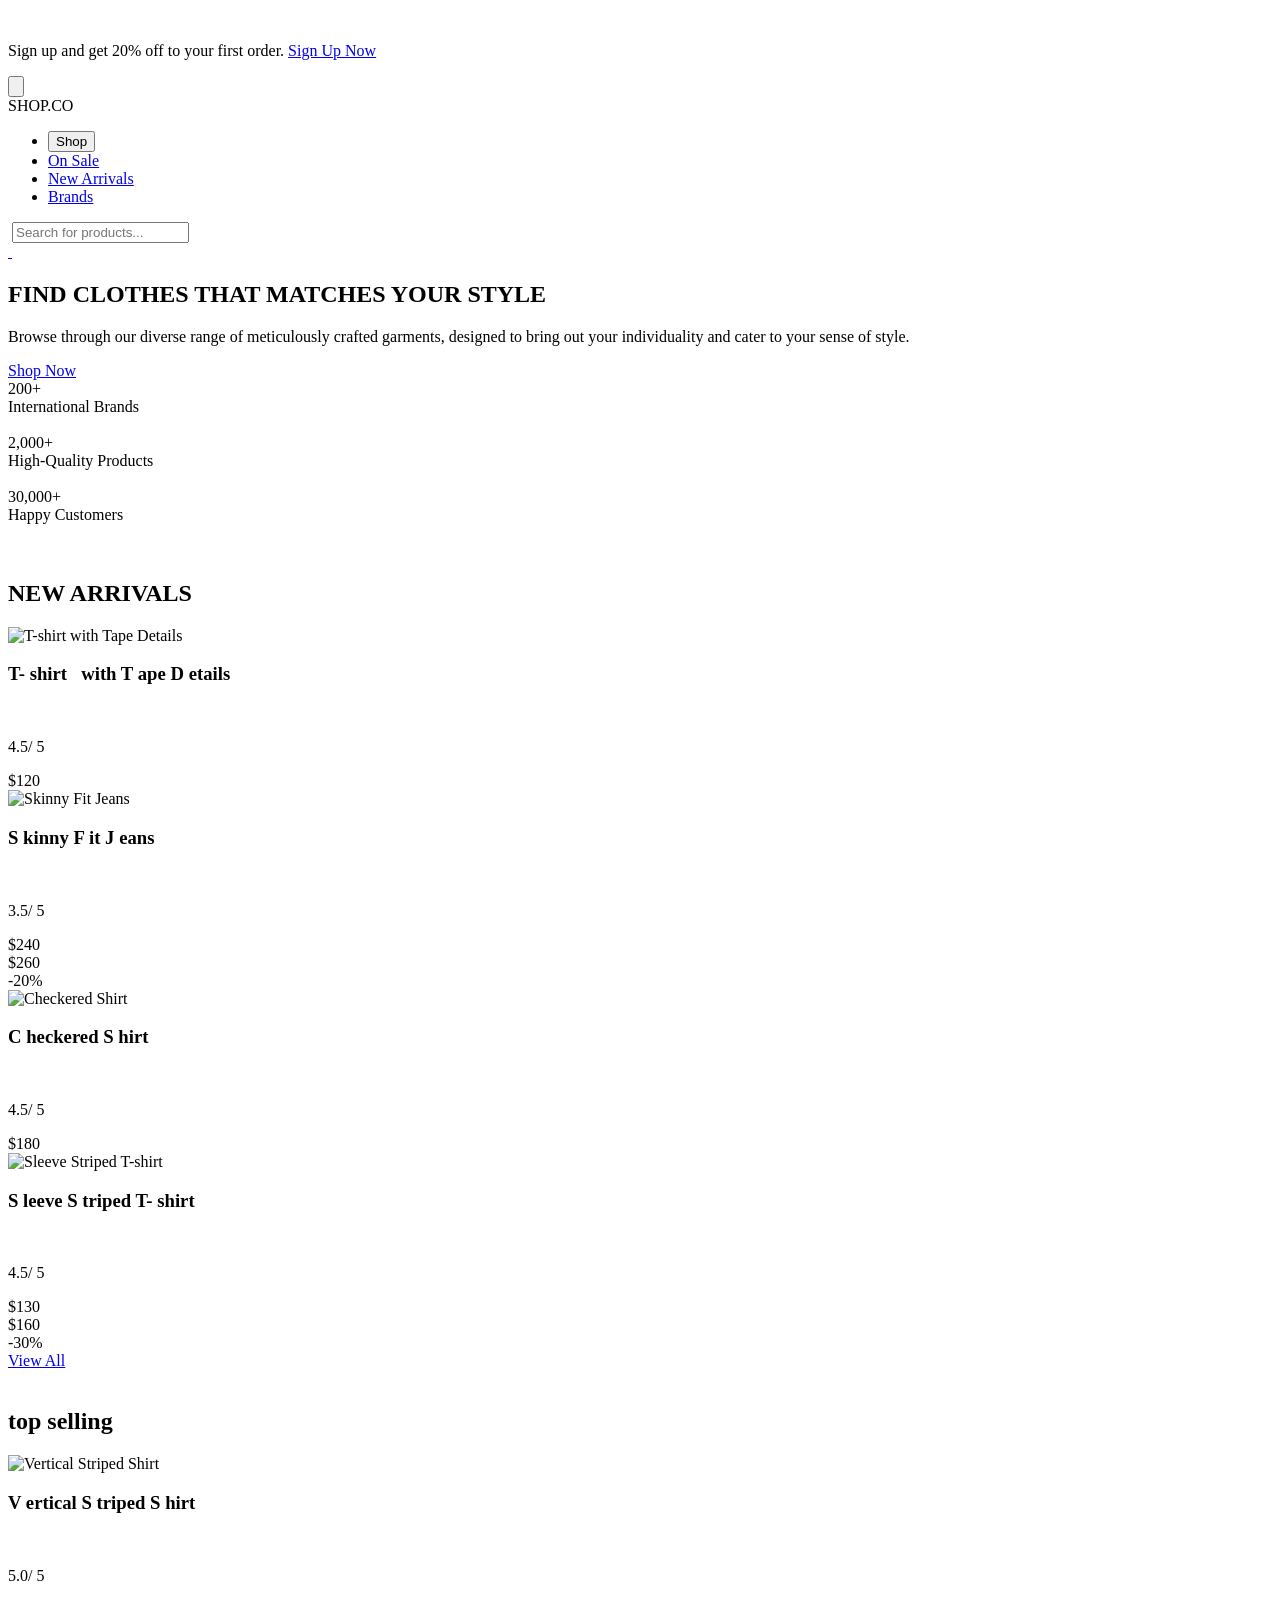
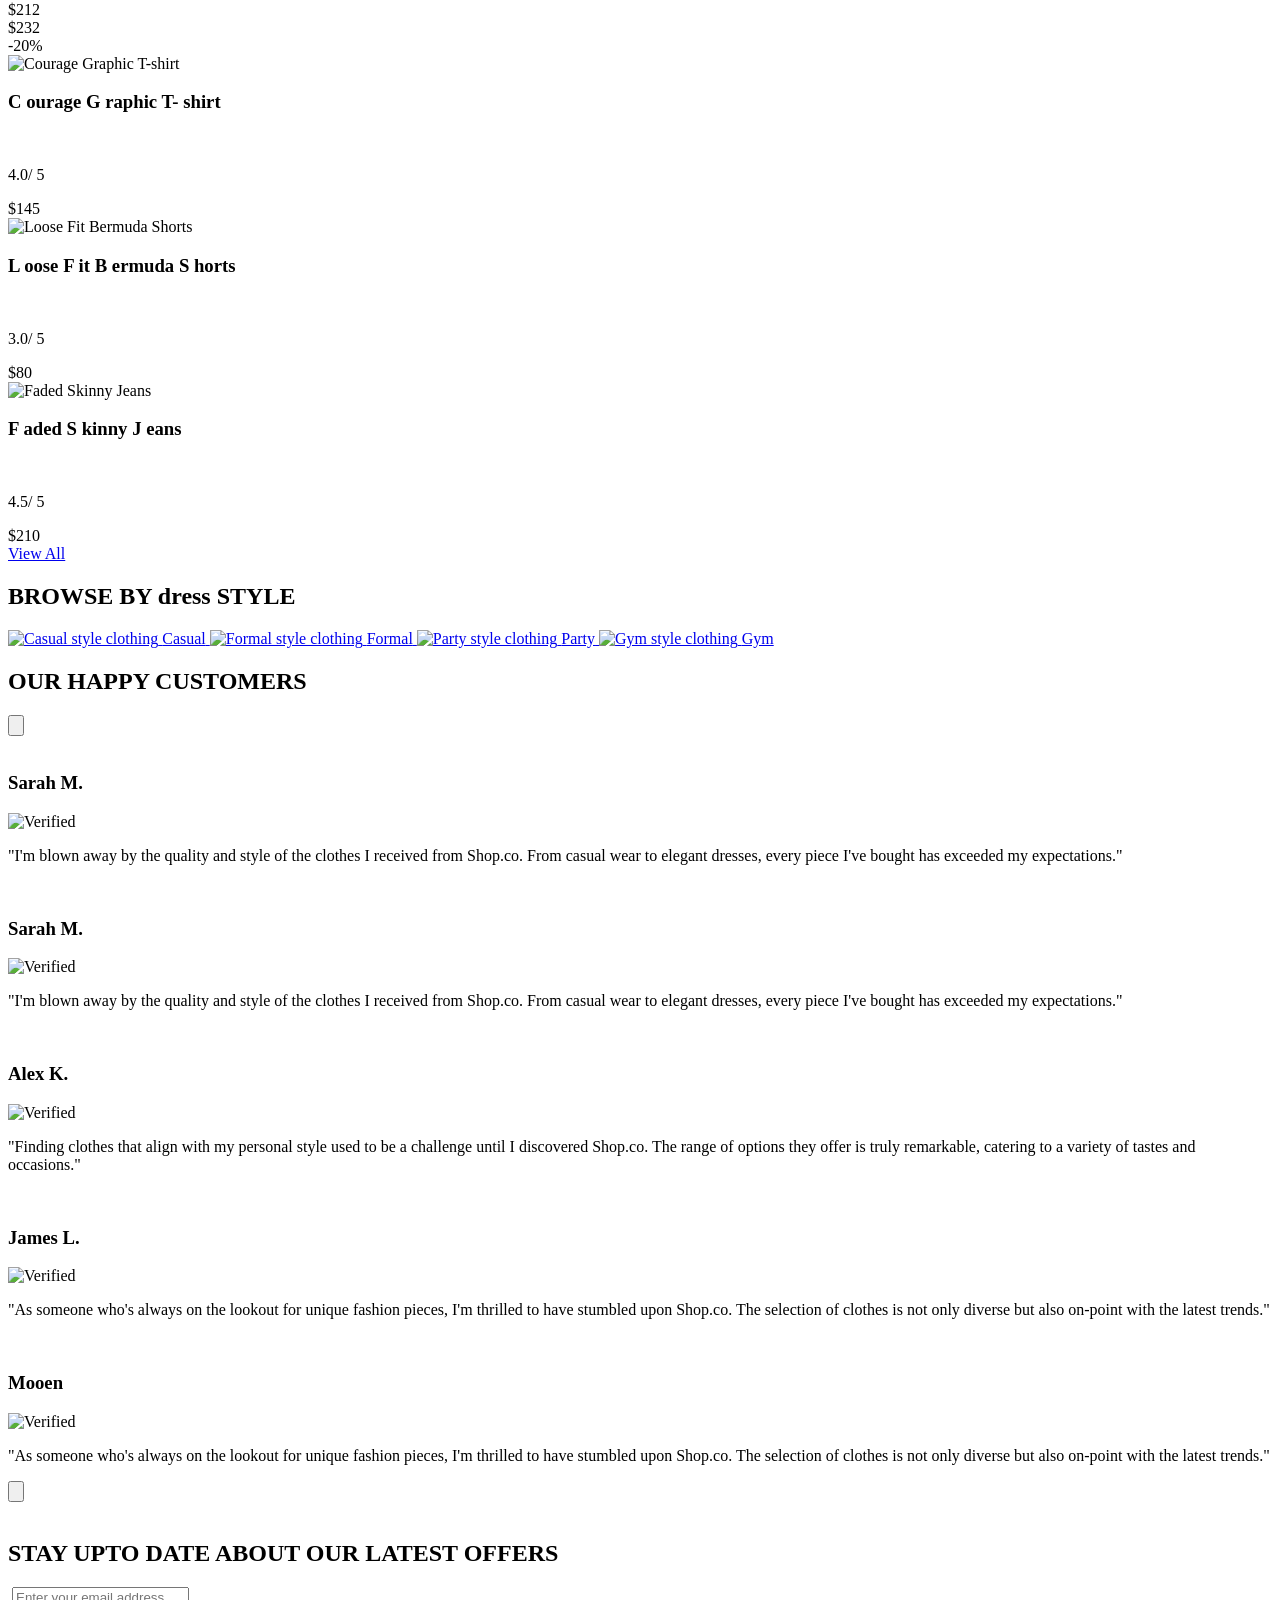
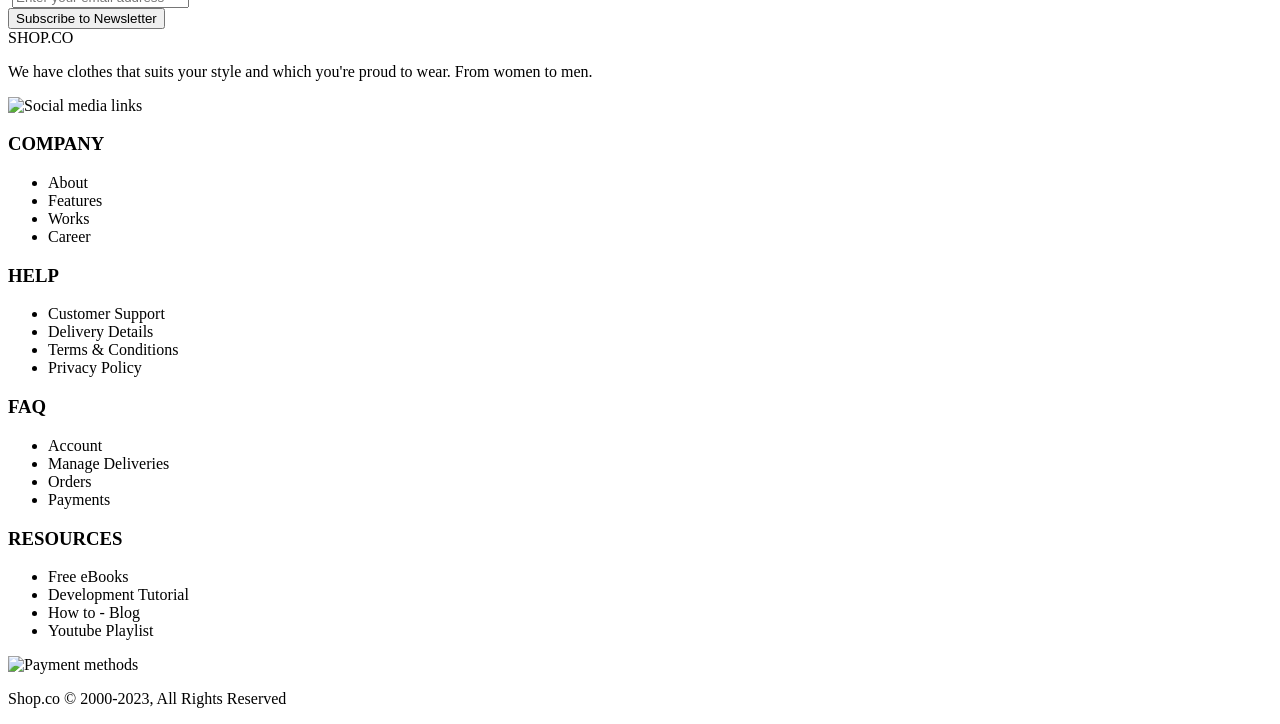
==== Desktop/home/home_pc.html @ b04ed782 "v2" ====
<!DOCTYPE html>
<html lang="en">
  <head>
    <script>
  if (/Android|iPhone|iPad|iPod/i.test(navigator.userAgent)) {
    window.location.href = "../../Mobile/home/home_cel.html";
  }
</script>
    <meta name="viewport" content="width=device-width, initial-scale=1" />
    <meta charset="utf-8" />
    <title>SHOP.CO - Find Clothes That Matches Your Style</title>
    <link rel="stylesheet" href="globals_home_pc.css" />
    <link rel="stylesheet" href="style_home_pc.css" />
  </head>
  <body>
    <div class="homepage">
      <img class="rectangle" src="img/rectangle-2.svg" alt="" />
      <img class="vector" src="img/vector-10.svg" alt="" />
      <img class="img" src="img/vector-20.svg" alt="" />
      <header class="frame" role="banner">
        <p class="sign-up-and-get">
          <span class="text-wrapper">Sign up and get 20% off to your first order. </span>
          <a href="#signup" class="span">Sign Up Now</a>
        </p>
        <button class="vector-wrapper" aria-label="Close banner">
          <img class="vector-2" src="img/vector-15.svg" alt="" />
        </button>
      </header>
      <nav class="div" role="navigation" aria-label="Main navigation">
        <div class="text-wrapper-2">SHOP.CO</div>
        <ul class="frame-2">
          <li class="frame-3">
            <button class="text-wrapper-3" aria-expanded="false" aria-haspopup="true">Shop</button>
            <span class="img-wrapper"><img class="vector-3" src="img/vector.svg" alt="" /></span>
          </li>
          <li><a href="#onsale" class="text-wrapper-3">On Sale</a></li>
          <li><a href="#newarrivals" class="text-wrapper-3">New Arrivals</a></li>
          <li><a href="#brands" class="text-wrapper-3">Brands</a></li>
        </ul>
        <form class="frame-4" role="search">
          <label for="search-input" class="frame-5">
            <img class="vector-4" src="img/vector-12.svg" alt="" />
          </label>
          <input type="search" id="search-input" class="text-wrapper-4" placeholder="Search for products..." />
        </form>
        <div class="frame-6">
          <a href="#cart" class="frame-5" aria-label="Shopping cart">
            <img class="vector-5" src="img/vector-14.svg" alt="" />
          </a>
          <a href="#account" class="frame-5" aria-label="User account">
            <img class="vector-6" src="img/vector-7.svg" alt="" />
          </a>
        </div>
      </nav>
      <main>
        <section class="hero-section">
          <h1 class="p">FIND CLOTHES THAT MATCHES YOUR STYLE</h1>
          <p class="text-wrapper-5">
            Browse through our diverse range of meticulously crafted garments, designed to bring out your individuality
            and cater to your sense of style.
          </p>
          <a href="#shop" class="div-wrapper"><span class="text-wrapper-6">Shop Now</span></a>
          <div class="frame-7">
            <div class="frame-8">
              <div class="text-wrapper-7">200+</div>
              <div class="text-wrapper-8">International Brands</div>
            </div>
            <img class="line" src="img/line-9.svg" alt="" />
            <div class="frame-8">
              <div class="text-wrapper-7">2,000+</div>
              <div class="text-wrapper-8">High-Quality Products</div>
            </div>
            <img class="line" src="img/line-10.svg" alt="" />
            <div class="frame-8">
              <div class="text-wrapper-7">30,000+</div>
              <div class="text-wrapper-8">Happy Customers</div>
            </div>
          </div>
        </section>
        <section class="brands-section">
          <div class="rectangle-2"></div>
          <div class="group" aria-label="Versace logo"></div>
          <div class="zara-logo" aria-label="Zara logo"></div>
          <div class="gucci-logo" aria-label="Gucci logo">
            <img class="vector-7" src="img/vector-8.svg" alt="" />
          </div>
          <div class="prada-logo" aria-label="Prada logo">
            <div class="group-2"><img class="vector-8" src="img/vector-17.svg" alt="" /></div>
          </div>
          <div class="group-3" aria-label="Calvin Klein logo"></div>
        </section>
        <section class="new-arrivals-section" id="newarrivals">
          <h2 class="text-wrapper-9">NEW ARRIVALS</h2>
          <div class="products-grid">
            <article class="product-card">
              <div class="image-wrapper">
                <img class="image" src="img/image-7.png" alt="T-shirt with Tape Details" />
              </div>
              <h3 class="t-SHIRT-WITH-TAPE">
                <span class="text-wrapper-14">T-</span>
                <span class="text-wrapper-14">shirt</span>
                <span class="text-wrapper-14">&nbsp;</span>
                <span class="text-wrapper-14">with</span>
                <span class="text-wrapper-14"> T</span>
                <span class="text-wrapper-14">ape</span>
                <span class="text-wrapper-14"> D</span>
                <span class="text-wrapper-14">etails</span>
              </h3>
              <div class="frame-9">
                <div class="frame-10" role="img" aria-label="Rating: 4.5 out of 5 stars">
                  <img class="star" src="img/star-1-10.svg" alt="" />
                  <img class="star" src="img/star-2-4.svg" alt="" />
                  <img class="star" src="img/star-3-11.svg" alt="" />
                  <img class="star" src="img/star-4-6.svg" alt="" />
                  <img class="star-2" src="img/star-5-7.svg" alt="" />
                </div>
                <p class="element"><span class="text-wrapper-12">4.5/</span> <span class="text-wrapper-13">5</span></p>
              </div>
              <div class="frame-17">
                <div class="text-wrapper-15">$120</div>
              </div>
            </article>
            <article class="product-card">
              <div class="frame-14">
                <img class="image-2" src="img/image-8.png" alt="Skinny Fit Jeans" />
              </div>
              <h3 class="SKINNY-FIT-JEANS">
                <span class="text-wrapper-14">S</span>
                <span class="text-wrapper-14">kinny</span>
                <span class="text-wrapper-14"> F</span>
                <span class="text-wrapper-14">it</span>
                <span class="text-wrapper-14"> J</span>
                <span class="text-wrapper-14">eans</span>
              </h3>
              <div class="frame-11">
                <div class="frame-10" role="img" aria-label="Rating: 3.5 out of 5 stars">
                  <img class="star" src="img/star-1-9.svg" alt="" />
                  <img class="star" src="img/star-2-6.svg" alt="" />
                  <img class="star" src="img/star-3-3.svg" alt="" />
                  <img class="star-2" src="img/star-5-11.svg" alt="" />
                </div>
                <p class="element"><span class="text-wrapper-12">3.5/</span> <span class="text-wrapper-13">5</span></p>
              </div>
              <div class="frame-20">
                <div class="text-wrapper-15">$240</div>
                <div class="text-wrapper-16">$260</div>
                <div class="frame-19"><div class="text-wrapper-18">-20%</div></div>
              </div>
            </article>
            <article class="product-card">
              <div class="frame-15">
                <img class="image" src="img/image-9.png" alt="Checkered Shirt" />
              </div>
              <h3 class="CHECKERED-SHIRT">
                <span class="text-wrapper-14">C</span>
                <span class="text-wrapper-14">heckered</span>
                <span class="text-wrapper-14"> S</span>
                <span class="text-wrapper-14">hirt</span>
              </h3>
              <div class="frame-12">
                <div class="frame-10" role="img" aria-label="Rating: 4.5 out of 5 stars">
                  <img class="star" src="img/star-1-4.svg" alt="" />
                  <img class="star" src="img/star-2-11.svg" alt="" />
                  <img class="star" src="img/star-3-4.svg" alt="" />
                  <img class="star" src="img/star-4-8.svg" alt="" />
                  <img class="star-2" src="img/star-5.svg" alt="" />
                </div>
                <p class="element"><span class="text-wrapper-12">4.5/</span> <span class="text-wrapper-13">5</span></p>
              </div>
              <div class="text-wrapper-19">$180</div>
            </article>
            <article class="product-card">
              <div class="frame-16">
                <img class="image" src="img/image-10.png" alt="Sleeve Striped T-shirt" />
              </div>
              <h3 class="SLEEVE-STRIPED-t">
                <span class="text-wrapper-14">S</span>
                <span class="text-wrapper-14">leeve</span>
                <span class="text-wrapper-14"> S</span>
                <span class="text-wrapper-14">triped</span>
                <span class="text-wrapper-14"> T-</span>
                <span class="text-wrapper-14">shirt</span>
              </h3>
              <div class="frame-13">
                <div class="frame-10" role="img" aria-label="Rating: 4.5 out of 5 stars">
                  <img class="star" src="img/star-1-13.svg" alt="" />
                  <img class="star" src="img/star-2-12.svg" alt="" />
                  <img class="star" src="img/star-3-8.svg" alt="" />
                  <img class="star" src="img/image.svg" alt="" />
                  <img class="star-2" src="img/star-5-8.svg" alt="" />
                </div>
                <p class="element"><span class="text-wrapper-12">4.5/</span> <span class="text-wrapper-13">5</span></p>
              </div>
              <div class="frame-18">
                <div class="text-wrapper-15">$130</div>
                <div class="text-wrapper-16">$160</div>
                <div class="frame-19"><div class="text-wrapper-17">-30%</div></div>
              </div>
            </article>
          </div>
          <a href="#viewall" class="frame-31"><span class="text-wrapper-24">View All</span></a>
        </section>
        <img class="line-2" src="img/line-4.svg" alt="" />
        <section class="top-selling-section" id="topselling">
          <h2 class="text-wrapper-10">top selling</h2>
          <div class="products-grid">
            <article class="product-card">
              <div class="frame-26">
                <img class="image" src="img/image-7-2.png" alt="Vertical Striped Shirt" />
              </div>
              <h3 class="VERTICAL-STRIPED">
                <span class="text-wrapper-14">V</span>
                <span class="text-wrapper-14">ertical</span>
                <span class="text-wrapper-14"> S</span>
                <span class="text-wrapper-14">triped</span>
                <span class="text-wrapper-14"> S</span>
                <span class="text-wrapper-14">hirt</span>
              </h3>
              <div class="frame-22">
                <div class="frame-10" role="img" aria-label="Rating: 5.0 out of 5 stars">
                  <img class="star" src="img/star-1-3.svg" alt="" />
                  <img class="star" src="img/star-2-8.svg" alt="" />
                  <img class="star" src="img/star-3-9.svg" alt="" />
                  <img class="star" src="img/star-4-7.svg" alt="" />
                  <img class="star" src="img/star-5-5.svg" alt="" />
                </div>
                <p class="element"><span class="text-wrapper-12">5.0/</span> <span class="text-wrapper-13">5</span></p>
              </div>
              <div class="text-wrapper-20">$212</div>
              <div class="text-wrapper-21">$232</div>
              <div class="frame-21"><div class="text-wrapper-18">-20%</div></div>
            </article>
            <article class="product-card">
              <div class="frame-27">
                <img class="image-3" src="img/image.png" alt="Courage Graphic T-shirt" />
              </div>
              <h3 class="COURAGE-GRAPHIC-t">
                <span class="text-wrapper-14">C</span>
                <span class="text-wrapper-14">ourage</span>
                <span class="text-wrapper-14"> G</span>
                <span class="text-wrapper-14">raphic</span>
                <span class="text-wrapper-14"> T-</span>
                <span class="text-wrapper-14">shirt</span>
              </h3>
              <div class="frame-23">
                <div class="frame-10" role="img" aria-label="Rating: 4.0 out of 5 stars">
                  <img class="star" src="img/star-1-6.svg" alt="" />
                  <img class="star" src="img/star-2-13.svg" alt="" />
                  <img class="star" src="img/star-3-12.svg" alt="" />
                  <img class="star" src="img/star-4-9.svg" alt="" />
                </div>
                <p class="element"><span class="text-wrapper-12">4.0/</span> <span class="text-wrapper-13">5</span></p>
              </div>
              <div class="text-wrapper-22">$145</div>
            </article>
            <article class="product-card">
              <div class="frame-28">
                <img class="image" src="img/image-9-2.png" alt="Loose Fit Bermuda Shorts" />
              </div>
              <h3 class="LOOSE-FIT-BERMUDA">
                <span class="text-wrapper-14">L</span>
                <span class="text-wrapper-14">oose</span>
                <span class="text-wrapper-14"> F</span>
                <span class="text-wrapper-14">it</span>
                <span class="text-wrapper-14"> B</span>
                <span class="text-wrapper-14">ermuda</span>
                <span class="text-wrapper-14"> S</span>
                <span class="text-wrapper-14">horts</span>
              </h3>
              <div class="frame-24">
                <div class="frame-10" role="img" aria-label="Rating: 3.0 out of 5 stars">
                  <img class="star" src="img/star-1-2.svg" alt="" />
                  <img class="star" src="img/star-2-2.svg" alt="" />
                  <img class="star" src="img/star-3.svg" alt="" />
                </div>
                <p class="element"><span class="text-wrapper-12">3.0/</span> <span class="text-wrapper-13">5</span></p>
              </div>
              <div class="text-wrapper-23">$80</div>
            </article>
            <article class="product-card">
              <div class="frame-29">
                <img class="image-4" src="img/image-10-2.png" alt="Faded Skinny Jeans" />
              </div>
              <h3 class="FADED-SKINNY-JEANS">
                <span class="text-wrapper-14">F</span>
                <span class="text-wrapper-14">aded</span>
                <span class="text-wrapper-14"> S</span>
                <span class="text-wrapper-14">kinny</span>
                <span class="text-wrapper-14"> J</span>
                <span class="text-wrapper-14">eans</span>
              </h3>
              <div class="frame-25">
                <div class="frame-10" role="img" aria-label="Rating: 4.5 out of 5 stars">
                  <img class="star" src="img/star-1-8.svg" alt="" />
                  <img class="star" src="img/star-2.svg" alt="" />
                  <img class="star" src="img/star-3-7.svg" alt="" />
                  <img class="star" src="img/star-4-10.svg" alt="" />
                  <img class="star-2" src="img/star-5-10.svg" alt="" />
                </div>
                <p class="element"><span class="text-wrapper-12">4.5/</span> <span class="text-wrapper-13">5</span></p>
              </div>
              <div class="frame-30">
                <div class="text-wrapper-15">$210</div>
              </div>
            </article>
          </div>
          <a href="#viewall" class="frame-32"><span class="text-wrapper-24">View All</span></a>
        </section>
        <section class="browse-style-section">
          <div class="frame-33">
            <h2 class="text-wrapper-25">BROWSE BY dress STYLE</h2>
            <a href="#casual" class="frame-34">
              <img class="image-5" src="img/image-11.png" alt="Casual style clothing" />
              <span class="text-wrapper-26">Casual</span>
            </a>
            <a href="#formal" class="frame-36">
              <img class="image-7" src="img/image-13.png" alt="Formal style clothing" />
              <span class="text-wrapper-26">Formal</span>
            </a>
            <a href="#party" class="frame-37">
              <img class="image-8" src="img/image-12.png" alt="Party style clothing" />
              <span class="text-wrapper-26">Party</span>
            </a>
            <a href="#gym" class="frame-35">
              <img class="image-6" src="img/image-14.png" alt="Gym style clothing" />
              <span class="text-wrapper-26">Gym</span>
            </a>
          </div>
        </section>
        <section class="testimonials-section">
          <h2 class="text-wrapper-11">OUR HAPPY CUSTOMERS</h2>
          <div class="testimonials-carousel">
            <button class="arrow-down-bold-2" aria-label="Previous testimonial">
              <img class="vector-12" src="img/vector-13.svg" alt="" />
            </button>
            <div class="testimonials-container">
              <article class="frame-42">
                <div class="frame-38">
                  <div class="frame-39">
                    <div class="frame-40" role="img" aria-label="Rating: 5 out of 5 stars">
                      <img class="star-4" src="img/star-1-7.svg" alt="" />
                      <img class="star-5" src="img/star-2-10.svg" alt="" />
                      <img class="star-6" src="img/star-3-13.svg" alt="" />
                      <img class="star-7" src="img/star-4-3.svg" alt="" />
                      <img class="star-8" src="img/star-5-4.svg" alt="" />
                    </div>
                    <div class="frame-41">
                      <div class="frame-3">
                        <h3 class="text-wrapper-27">Sarah M.</h3>
                        <div class="frame-43">
                          <img class="vector-10" src="img/vector-16.svg" alt="Verified" />
                        </div>
                      </div>
                      <p class="text-wrapper-28">
                        &#34;I&#39;m blown away by the quality and style of the clothes I received from Shop.co. From
                        casual wear to elegant dresses, every piece I&#39;ve bought has exceeded my expectations."
                      </p>
                    </div>
                  </div>
                </div>
              </article>
              <article class="frame-wrapper">
                <div class="frame-38">
                  <div class="frame-39">
                    <div class="frame-40" role="img" aria-label="Rating: 5 out of 5 stars">
                      <img class="star-3" src="img/star-1-12.svg" alt="" />
                      <img class="star-3" src="img/star-2-3.svg" alt="" />
                      <img class="star-3" src="img/star-3-10.svg" alt="" />
                      <img class="star-3" src="img/star-4-5.svg" alt="" />
                      <img class="star-3" src="img/star-5-3.svg" alt="" />
                    </div>
                    <div class="frame-41">
                      <div class="frame-3">
                        <h3 class="text-wrapper-27">Sarah M.</h3>
                        <div class="frame-5">
                          <img class="vector-9" src="img/vector-18.svg" alt="Verified" />
                        </div>
                      </div>
                      <p class="text-wrapper-28">
                        &#34;I&#39;m blown away by the quality and style of the clothes I received from Shop.co. From
                        casual wear to elegant dresses, every piece I&#39;ve bought has exceeded my expectations."
                      </p>
                    </div>
                  </div>
                </div>
              </article>
              <article class="frame-44">
                <div class="frame-38">
                  <div class="frame-39">
                    <div class="frame-40" role="img" aria-label="Rating: 5 out of 5 stars">
                      <img class="star-3" src="img/star-1.svg" alt="" />
                      <img class="star-3" src="img/star-2-7.svg" alt="" />
                      <img class="star-3" src="img/star-3-2.svg" alt="" />
                      <img class="star-3" src="img/star-4-2.svg" alt="" />
                      <img class="star-3" src="img/star-5-9.svg" alt="" />
                    </div>
                    <div class="frame-41">
                      <div class="frame-3">
                        <h3 class="text-wrapper-27">Alex K.</h3>
                        <div class="frame-5">
                          <img class="vector-9" src="img/vector-6.svg" alt="Verified" />
                        </div>
                      </div>
                      <p class="text-wrapper-28">
                        &#34;Finding clothes that align with my personal style used to be a challenge until I discovered
                        Shop.co. The range of options they offer is truly remarkable, catering to a variety of tastes
                        and occasions."
                      </p>
                    </div>
                  </div>
                </div>
              </article>
              <article class="frame-45">
                <div class="frame-38">
                  <div class="frame-39">
                    <div class="frame-40" role="img" aria-label="Rating: 5 out of 5 stars">
                      <img class="star-3" src="img/star-1-5.svg" alt="" />
                      <img class="star-3" src="img/star-2-9.svg" alt="" />
                      <img class="star-3" src="img/star-3-6.svg" alt="" />
                      <img class="star-3" src="img/star-4-4.svg" alt="" />
                      <img class="star-3" src="img/star-5-2.svg" alt="" />
                    </div>
                    <div class="frame-41">
                      <div class="frame-3">
                        <h3 class="text-wrapper-27">James L.</h3>
                        <div class="frame-5">
                          <img class="vector-9" src="img/vector-9.svg" alt="Verified" />
                        </div>
                      </div>
                      <p class="text-wrapper-28">
                        &#34;As someone who&#39;s always on the lookout for unique fashion pieces, I&#39;m thrilled to
                        have stumbled upon Shop.co. The selection of clothes is not only diverse but also on-point with
                        the latest trends."
                      </p>
                    </div>
                  </div>
                </div>
              </article>
              <article class="frame-46">
                <div class="frame-38">
                  <div class="frame-39">
                    <div class="frame-40" role="img" aria-label="Rating: 5 out of 5 stars">
                      <img class="star-3" src="img/star-1-11.svg" alt="" />
                      <img class="star-9" src="img/star-2-5.svg" alt="" />
                      <img class="star-10" src="img/star-3-5.svg" alt="" />
                      <img class="star-11" src="img/star-4.svg" alt="" />
                      <img class="star-12" src="img/star-5-6.svg" alt="" />
                    </div>
                    <div class="frame-41">
                      <div class="frame-3">
                        <h3 class="text-wrapper-27">Mooen</h3>
                        <div class="frame-43">
                          <img class="vector-11" src="img/vector-19.svg" alt="Verified" />
                        </div>
                      </div>
                      <p class="text-wrapper-28">
                        &#34;As someone who&#39;s always on the lookout for unique fashion pieces, I&#39;m thrilled to
                        have stumbled upon Shop.co. The selection of clothes is not only diverse but also on-point with
                        the latest trends."
                      </p>
                    </div>
                  </div>
                </div>
              </article>
            </div>
            <button class="arrow-down-bold" aria-label="Next testimonial">
              <img class="vector-12" src="img/vector-2.svg" alt="" />
            </button>
          </div>
        </section>
      </main>
      <footer class="group-wrapper">
        <div class="group-4">
          <div class="rectangle-3"></div>
          <img class="line-3" src="img/line-8.svg" alt="" />
          <section class="frame-47">
            <h2 class="text-wrapper-29">STAY UPTO DATE ABOUT OUR LATEST OFFERS</h2>
            <form class="frame-48">
              <div class="frame-49">
                <label for="email-input" class="frame-5">
                  <img class="vector-13" src="img/vector-11.svg" alt="" />
                </label>
                <input
                  type="email"
                  id="email-input"
                  class="text-wrapper-4"
                  placeholder="Enter your email address"
                  required
                />
              </div>
              <button type="submit" class="frame-50">
                <span class="text-wrapper-30">Subscribe to Newsletter</span>
              </button>
            </form>
          </section>
          <nav class="frame-51" role="navigation" aria-label="Footer navigation">
            <div class="frame-52">
              <div class="frame-53">
                <div class="text-wrapper-31">SHOP.CO</div>
                <p class="text-wrapper-32">
                  We have clothes that suits your style and which you're proud to wear. From women to men.
                </p>
              </div>
              <img class="social" src="img/social.png" alt="Social media links" />
            </div>
            <div class="frame-54">
              <h3 class="HELP-MENU">COMPANY</h3>
              <ul class="about-features-works">
                <li>About</li>
                <li>Features</li>
                <li>Works</li>
                <li>Career</li>
              </ul>
            </div>
            <div class="frame-54">
              <h3 class="HELP-MENU">HELP</h3>
              <ul class="about-features-works">
                <li>Customer Support</li>
                <li>Delivery Details</li>
                <li>Terms &amp; Conditions</li>
                <li>Privacy Policy</li>
              </ul>
            </div>
            <div class="frame-54">
              <h3 class="HELP-MENU">FAQ</h3>
              <ul class="about-features-works-2">
                <li>Account</li>
                <li>Manage Deliveries</li>
                <li>Orders</li>
                <li>Payments</li>
              </ul>
            </div>
            <div class="frame-54">
              <h3 class="HELP-MENU">RESOURCES</h3>
              <ul class="about-features-works">
                <li>Free eBooks</li>
                <li>Development Tutorial</li>
                <li>How to - Blog</li>
                <li>Youtube Playlist</li>
              </ul>
            </div>
          </nav>
          <img class="frame-55" src="img/frame-53.svg" alt="Payment methods" />
          <p class="element-all-rights">Shop.co © 2000-2023, All Rights Reserved</p>
        </div>
      </footer>
    </div>
  </body>
</html>
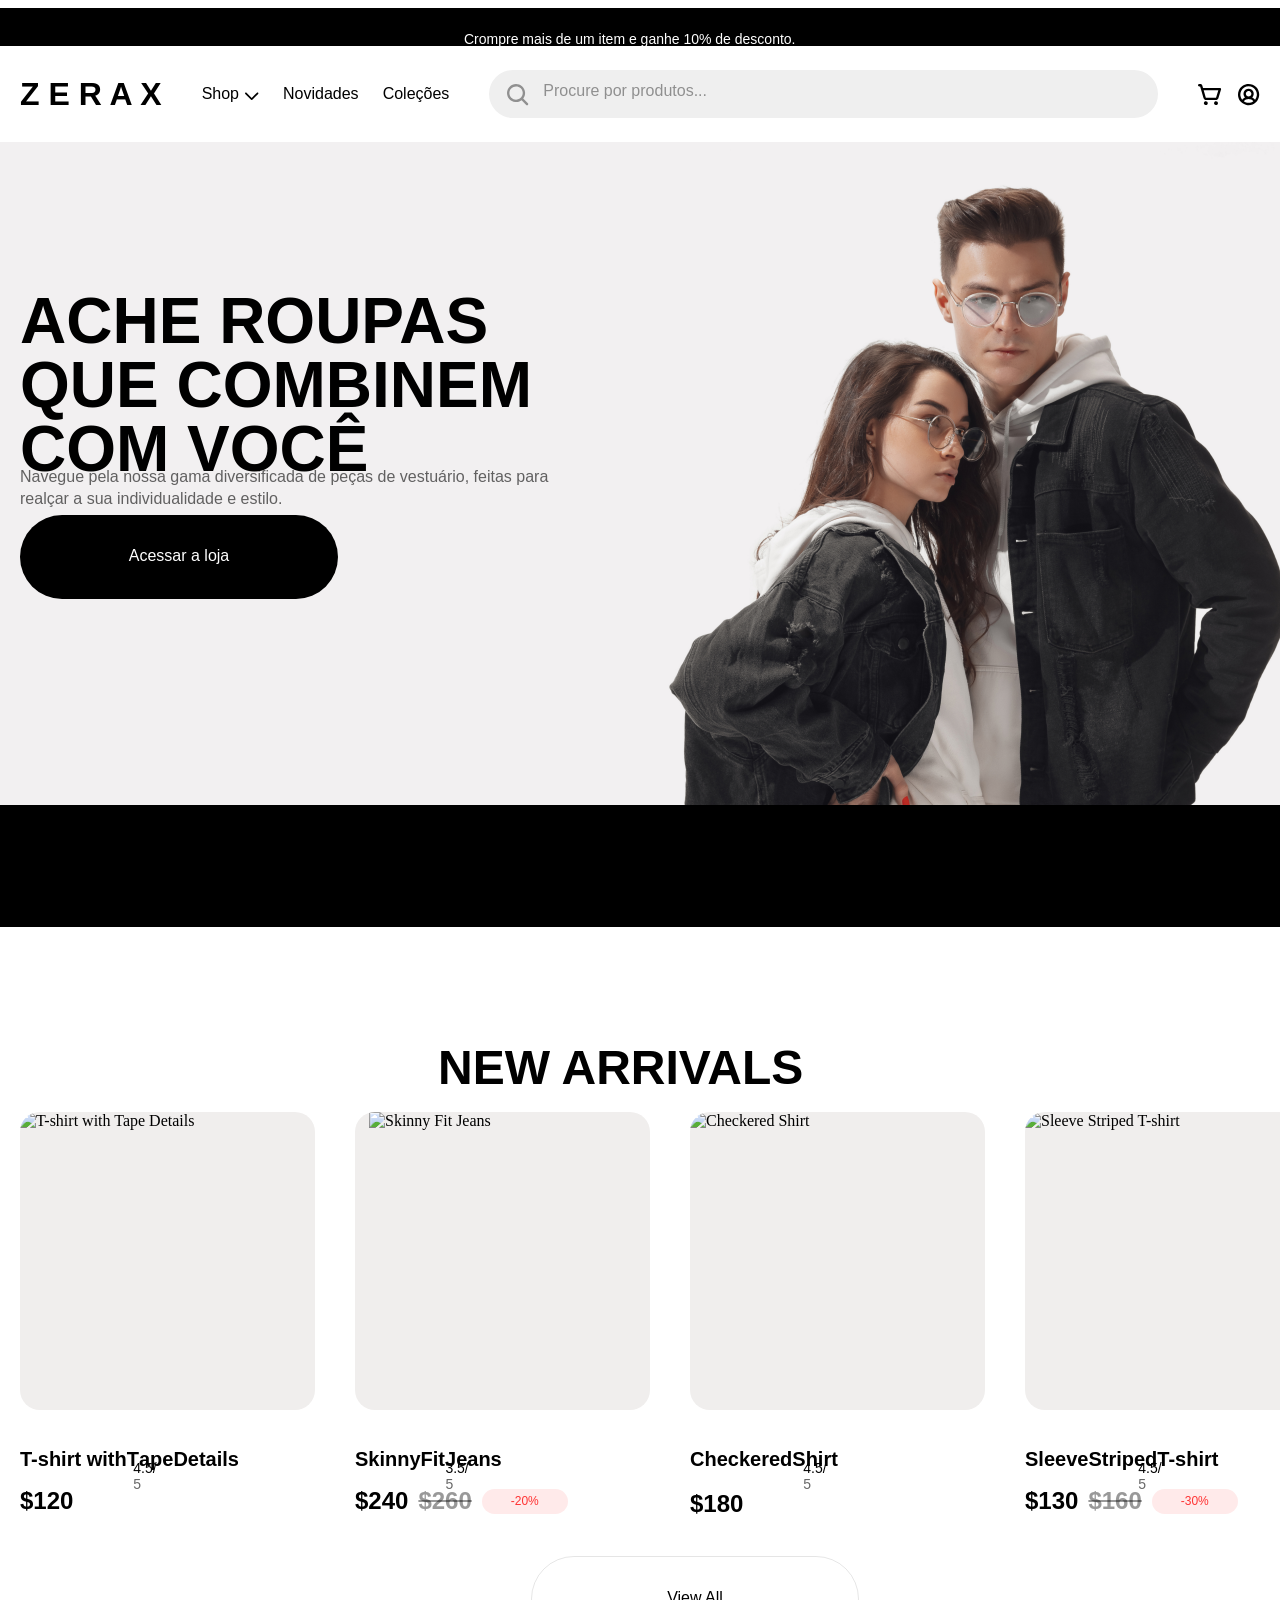
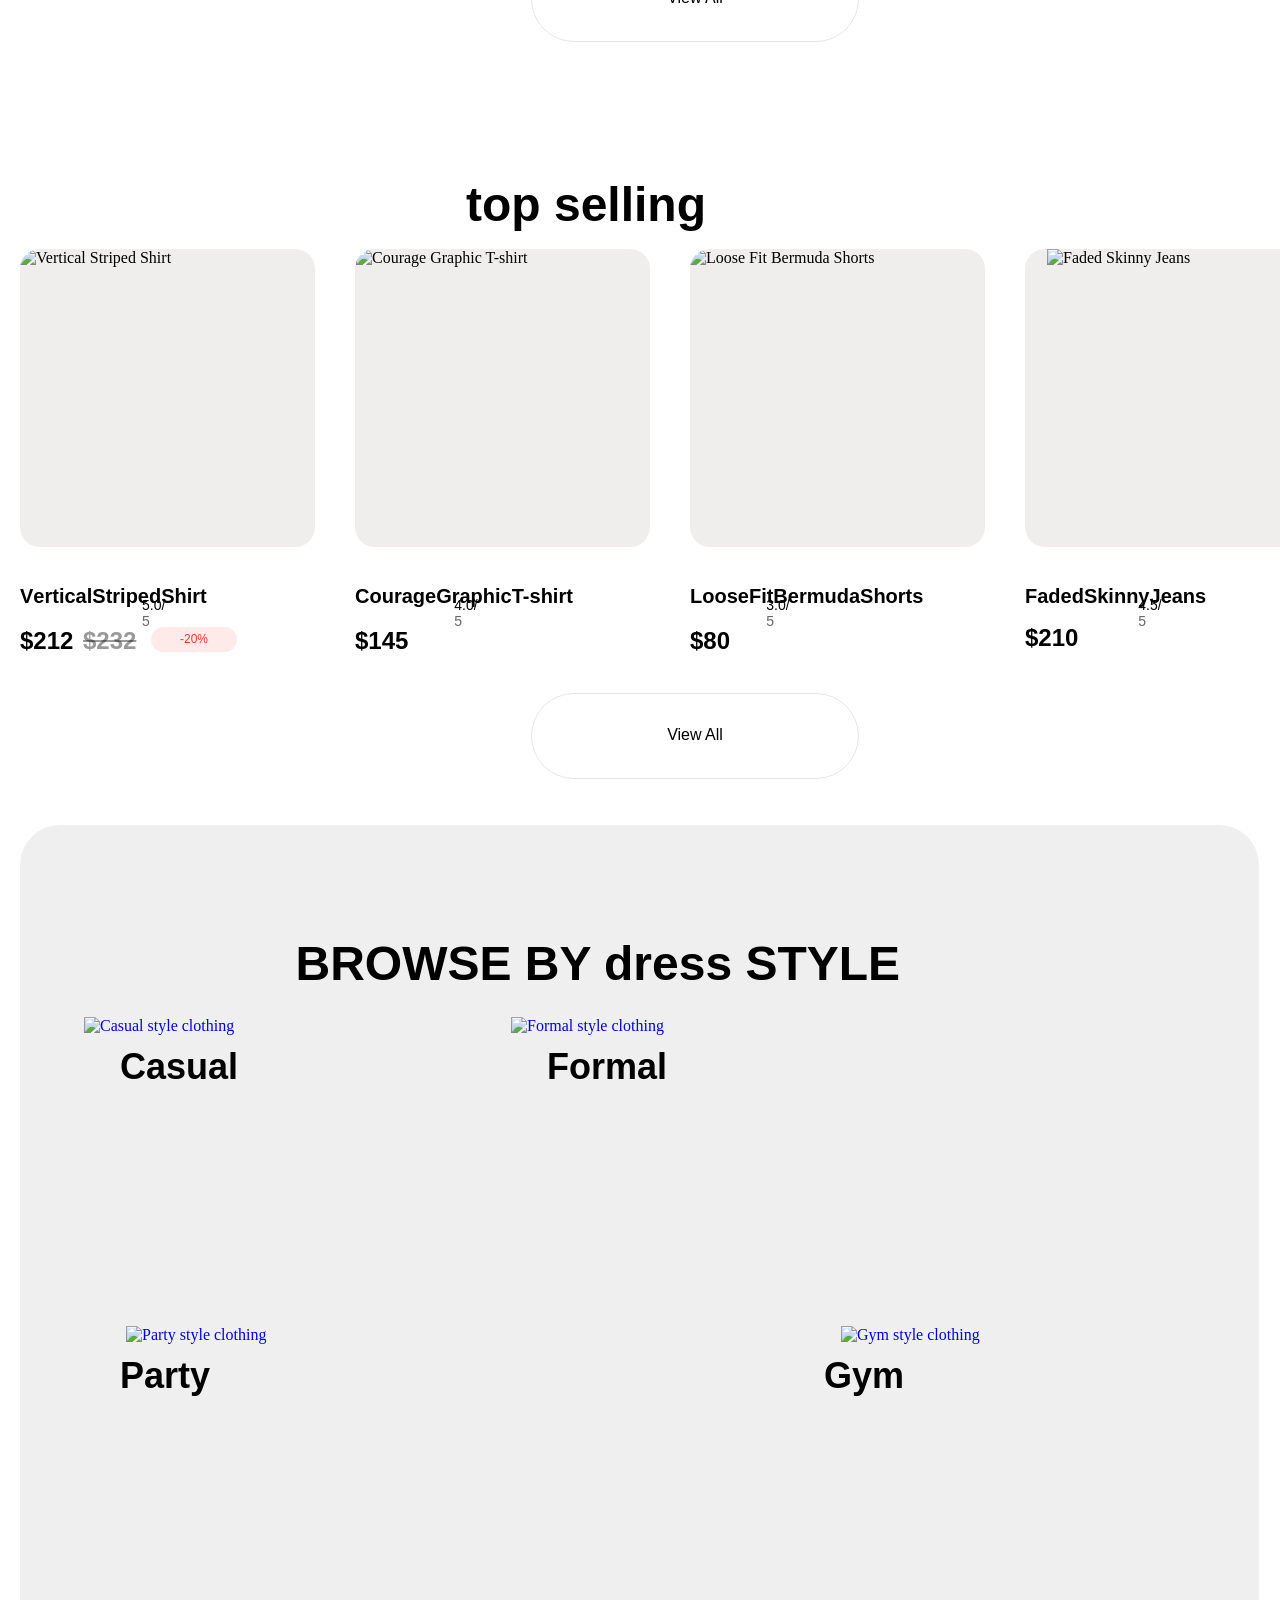
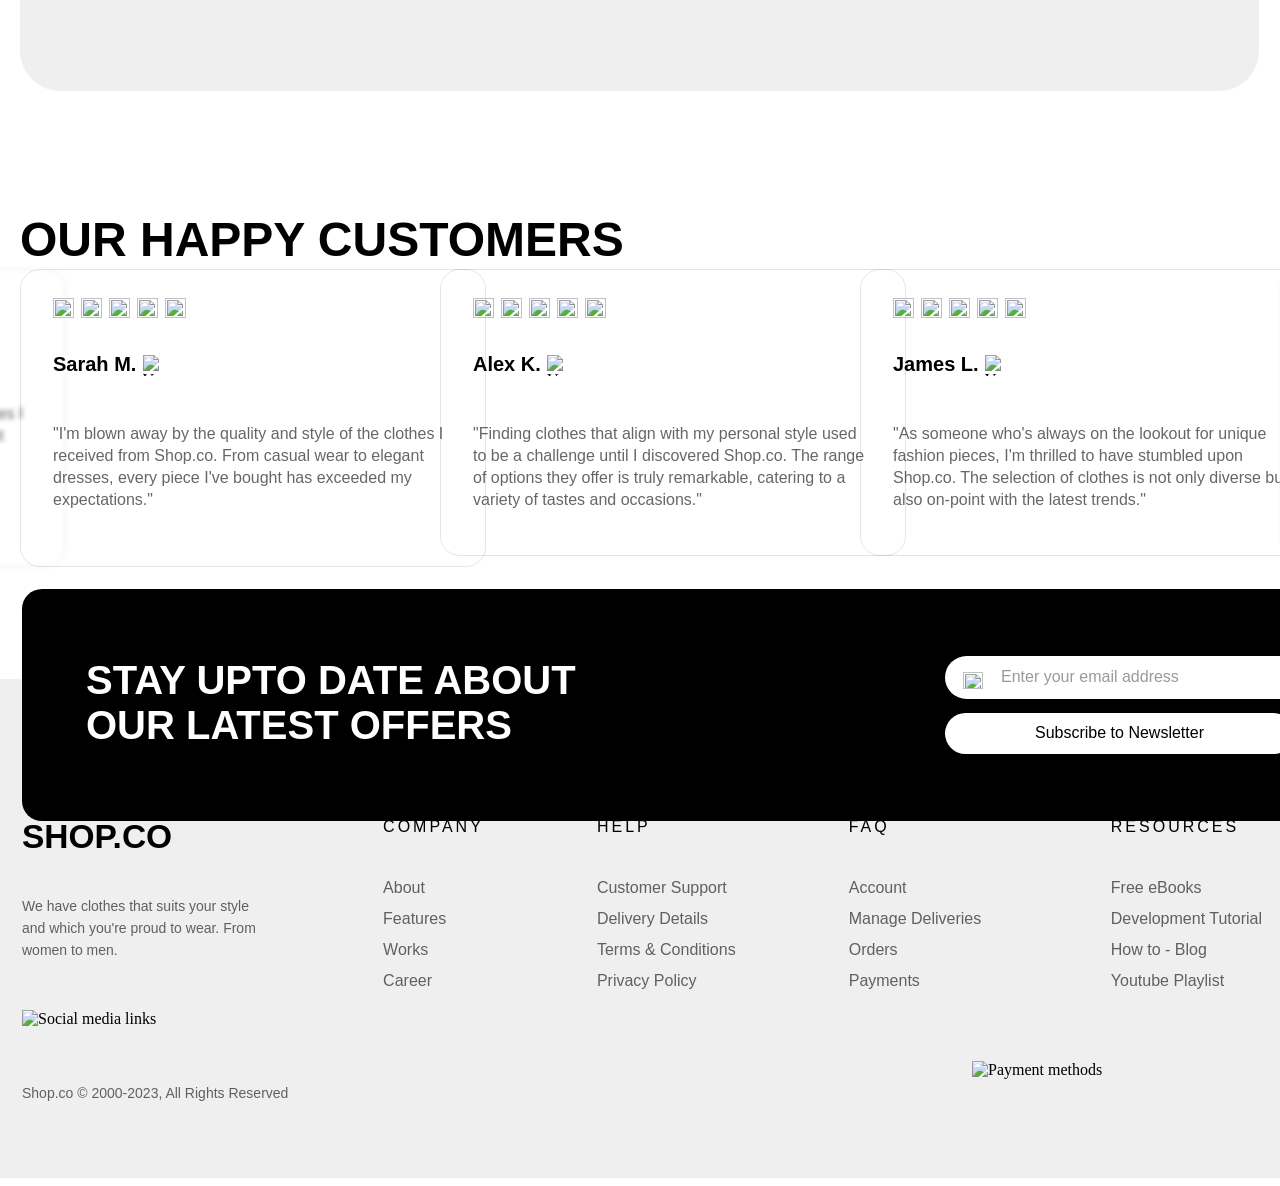
==== commit eaab71bb: "img v4" ====
--- a/Desktop/home/home_pc.html
+++ b/Desktop/home/home_pc.html
@@ -14,68 +14,46 @@
   </head>
   <body>
     <div class="homepage">
-      <img class="rectangle" src="img/rectangle-2.svg" alt="" />
-      <img class="vector" src="img/vector-10.svg" alt="" />
-      <img class="img" src="img/vector-20.svg" alt="" />
+      <img class="rectangle" src="../../img/banner.png" alt="" />
       <header class="frame" role="banner">
         <p class="sign-up-and-get">
-          <span class="text-wrapper">Sign up and get 20% off to your first order. </span>
-          <a href="#signup" class="span">Sign Up Now</a>
+          <span class="text-wrapper">Crompre mais de um item e ganhe 10% de desconto. </span>
         </p>
-        <button class="vector-wrapper" aria-label="Close banner">
-          <img class="vector-2" src="img/vector-15.svg" alt="" />
-        </button>
       </header>
       <nav class="div" role="navigation" aria-label="Main navigation">
-        <div class="text-wrapper-2">SHOP.CO</div>
+        <div class="text-wrapper-2">Z E R A X </div>
         <ul class="frame-2">
           <li class="frame-3">
             <button class="text-wrapper-3" aria-expanded="false" aria-haspopup="true">Shop</button>
-            <span class="img-wrapper"><img class="vector-3" src="img/vector.svg" alt="" /></span>
+            <span class="img-wrapper"><img class="vector-3" src="../../img/seta_baixo.svg" alt="" /></span>
           </li>
-          <li><a href="#onsale" class="text-wrapper-3">On Sale</a></li>
-          <li><a href="#newarrivals" class="text-wrapper-3">New Arrivals</a></li>
-          <li><a href="#brands" class="text-wrapper-3">Brands</a></li>
+          <li><a href="#newarrivals" class="text-wrapper-3">Novidades</a></li>
+          <li><a href="#brands" class="text-wrapper-3">Coleções</a></li>
         </ul>
         <form class="frame-4" role="search">
           <label for="search-input" class="frame-5">
-            <img class="vector-4" src="img/vector-12.svg" alt="" />
+            <img class="vector-4" src="../../img/lupa.svg" alt="" />
           </label>
-          <input type="search" id="search-input" class="text-wrapper-4" placeholder="Search for products..." />
+          <input type="search" id="search-input" class="text-wrapper-4" placeholder="Procure por produtos..." />
         </form>
         <div class="frame-6">
           <a href="#cart" class="frame-5" aria-label="Shopping cart">
-            <img class="vector-5" src="img/vector-14.svg" alt="" />
+            <img class="vector-5" src="../../img/carrinho.svg" alt="" />
           </a>
           <a href="#account" class="frame-5" aria-label="User account">
-            <img class="vector-6" src="img/vector-7.svg" alt="" />
+            <img class="vector-6" src="../../img/user.svg" alt="" />
           </a>
         </div>
       </nav>
       <main>
         <section class="hero-section">
-          <h1 class="p">FIND CLOTHES THAT MATCHES YOUR STYLE</h1>
+          <h1 class="p">ACHE ROUPAS QUE COMBINEM COM VOCÊ</h1>
           <p class="text-wrapper-5">
-            Browse through our diverse range of meticulously crafted garments, designed to bring out your individuality
-            and cater to your sense of style.
+            Navegue pela nossa gama diversificada de peças de vestuário, 
+            feitas para realçar a sua individualidade e estilo.
           </p>
-          <a href="#shop" class="div-wrapper"><span class="text-wrapper-6">Shop Now</span></a>
-          <div class="frame-7">
-            <div class="frame-8">
-              <div class="text-wrapper-7">200+</div>
-              <div class="text-wrapper-8">International Brands</div>
-            </div>
-            <img class="line" src="img/line-9.svg" alt="" />
-            <div class="frame-8">
-              <div class="text-wrapper-7">2,000+</div>
-              <div class="text-wrapper-8">High-Quality Products</div>
-            </div>
-            <img class="line" src="img/line-10.svg" alt="" />
-            <div class="frame-8">
-              <div class="text-wrapper-7">30,000+</div>
-              <div class="text-wrapper-8">Happy Customers</div>
-            </div>
-          </div>
+          <a href="#shop" class="div-wrapper"><span class="text-wrapper-6">Acessar a loja</span></a>
+          
         </section>
         <section class="brands-section">
           <div class="rectangle-2"></div>
--- a/Desktop/home/style_home_pc.css
+++ b/Desktop/home/style_home_pc.css
@@ -0,0 +1,1932 @@
+.homepage {
+  background-color: #ffffff;
+  overflow: hidden;
+  width: 100%;
+  min-width: 1440px;
+  height: 4370px;
+  position: relative;
+}
+
+.homepage .rectangle {
+  position: absolute;
+  top: 134px;
+  left: 0;
+  width: 1440px;
+  height: 663px;
+}
+
+.homepage .vector {
+  position: absolute;
+  width: 12.85%;
+  height: 94.97%;
+  top: 5.03%;
+  left: 87.15%;
+}
+
+.homepage .img {
+  position: absolute;
+  width: 47.92%;
+  height: 90.14%;
+  top: 9.86%;
+  left: 52.08%;
+}
+
+.homepage .frame {
+  position: absolute;
+  top: 0;
+  left: 0;
+  width: 1440px;
+  height: 38px;
+  background-color: #000000;
+}
+
+.homepage .sign-up-and-get {
+  position: absolute;
+  top: calc(50% - 10px);
+  left: calc(50% - 176px);
+  font-family: "Satoshi-Regular", Helvetica;
+  font-weight: 400;
+  color: #ffffff;
+  font-size: 14px;
+  letter-spacing: 0;
+  line-height: normal;
+}
+
+.homepage .text-wrapper {
+  font-family: "Satoshi-Regular", Helvetica;
+  font-weight: 400;
+  color: #ffffff;
+  font-size: 14px;
+  letter-spacing: 0;
+}
+
+.homepage .span {
+  font-family: "Satoshi-Medium", Helvetica;
+  font-weight: 500;
+  text-decoration: underline;
+}
+
+.homepage .vector-wrapper {
+  position: absolute;
+  top: calc(50% - 10px);
+  left: 1320px;
+  width: 20px;
+  height: 20px;
+  display: flex;
+}
+
+.homepage .vector-2 {
+  flex: 1;
+  width: 13.13px;
+}
+
+.homepage .div {
+  display: flex;
+  width: 1240px;
+  align-items: center;
+  justify-content: center;
+  gap: 40px;
+  position: absolute;
+  top: 62px;
+  left: 100px;
+}
+
+.homepage .text-wrapper-2 {
+  font-size: 32px;
+  position: relative;
+  display: flex;
+  align-items: center;
+  width: fit-content;
+  font-family: "Integral CF-Bold", Helvetica;
+  font-weight: 700;
+  color: #000000;
+  letter-spacing: 0;
+  line-height: normal;
+  white-space: nowrap;
+}
+
+.homepage .frame-2 {
+  display: inline-flex;
+  align-items: center;
+  gap: 24px;
+  position: relative;
+  flex: 0 0 auto;
+}
+
+.homepage .frame-3 {
+  display: inline-flex;
+  align-items: center;
+  gap: 4px;
+  position: relative;
+  flex: 0 0 auto;
+}
+
+.homepage .text-wrapper-3 {
+  margin-top: -1px;
+  font-family: "Satoshi-Regular", Helvetica;
+  font-weight: 400;
+  color: #000000;
+  position: relative;
+  width: fit-content;
+  font-size: 16px;
+  letter-spacing: 0;
+  line-height: normal;
+}
+
+.homepage .img-wrapper {
+  position: relative;
+  width: 16px;
+  height: 16px;
+}
+
+.homepage .vector-3 {
+  position: absolute;
+  width: 85.95%;
+  height: 67.2%;
+  top: 32.8%;
+  left: 14.05%;
+}
+
+.homepage .frame-4 {
+  flex: 1;
+  flex-grow: 1;
+  background-color: #efefef;
+  display: flex;
+  align-items: flex-start;
+  gap: 12px;
+  padding: 12px 16px;
+  position: relative;
+  border-radius: 62px;
+  overflow: hidden;
+}
+
+.homepage .frame-5 {
+  position: relative;
+  width: 24px;
+  height: 24px;
+}
+
+.homepage .vector-4 {
+  position: absolute;
+  width: 92.27%;
+  height: 92.27%;
+  top: 7.73%;
+  left: 7.73%;
+}
+
+.homepage .text-wrapper-4 {
+  position: relative;
+  width: fit-content;
+  margin-top: -1px;
+  font-family: "Satoshi-Regular", Helvetica;
+  font-weight: 400;
+  color: #00000066;
+  font-size: 16px;
+  letter-spacing: 0;
+  line-height: normal;
+}
+
+.homepage .frame-6 {
+  display: inline-flex;
+  align-items: flex-start;
+  gap: 14px;
+  position: relative;
+  flex: 0 0 auto;
+}
+
+.homepage .vector-5 {
+  position: absolute;
+  width: 100%;
+  height: 92.19%;
+  top: 7.81%;
+  left: 0;
+}
+
+.homepage .vector-6 {
+  position: absolute;
+  width: 92.19%;
+  height: 92.19%;
+  top: 7.81%;
+  left: 7.81%;
+}
+
+.homepage .p {
+  position: absolute;
+  top: 237px;
+  left: 100px;
+  width: 577px;
+  height: 173px;
+  display: flex;
+  align-items: center;
+  font-family: "Integral CF-Bold", Helvetica;
+  font-weight: 700;
+  color: #000000;
+  font-size: 64px;
+  letter-spacing: 0;
+  line-height: 64px;
+}
+
+.homepage .text-wrapper-5 {
+  position: absolute;
+  top: 442px;
+  left: 100px;
+  width: 545px;
+  font-family: "Satoshi-Regular", Helvetica;
+  font-weight: 400;
+  color: #00000099;
+  font-size: 16px;
+  letter-spacing: 0;
+  line-height: 22px;
+}
+
+.homepage .div-wrapper {
+  display: flex;
+  width: 210px;
+  height: 52px;
+  align-items: center;
+  justify-content: center;
+  gap: 12px;
+  padding: 16px 54px;
+  position: absolute;
+  top: 507px;
+  left: 100px;
+  background-color: #000000;
+  border-radius: 62px;
+  overflow: hidden;
+}
+
+.homepage .text-wrapper-6 {
+  margin-top: -2px;
+  font-family: "Satoshi-Medium", Helvetica;
+  font-weight: 500;
+  color: #ffffff;
+  position: relative;
+  width: fit-content;
+  font-size: 16px;
+  letter-spacing: 0;
+  line-height: normal;
+}
+
+.homepage .frame-7 {
+  display: inline-flex;
+  align-items: center;
+  gap: 32px;
+  position: absolute;
+  top: 607px;
+  left: 100px;
+}
+
+.homepage .frame-8 {
+  display: inline-flex;
+  flex-direction: column;
+  align-items: flex-start;
+  position: relative;
+  flex: 0 0 auto;
+}
+
+.homepage .text-wrapper-7 {
+  display: flex;
+  align-items: center;
+  font-family: "Satoshi-Bold", Helvetica;
+  font-weight: 700;
+  color: #000000;
+  font-size: 40px;
+  position: relative;
+  width: fit-content;
+  margin-top: -1px;
+  letter-spacing: 0;
+  line-height: normal;
+}
+
+.homepage .text-wrapper-8 {
+  position: relative;
+  width: fit-content;
+  margin-top: -2px;
+  font-family: "Satoshi-Regular", Helvetica;
+  font-weight: 400;
+  color: #00000099;
+  font-size: 16px;
+  letter-spacing: 0;
+  line-height: 22px;
+  white-space: nowrap;
+}
+
+.homepage .line {
+  position: relative;
+  align-self: stretch;
+  width: 1px;
+  object-fit: cover;
+}
+
+.homepage .rectangle-2 {
+  position: absolute;
+  top: 797px;
+  left: 0;
+  width: 1440px;
+  height: 122px;
+  background-color: #000000;
+}
+
+.homepage .group {
+  position: absolute;
+  width: 11.56%;
+  height: 0;
+  top: 19.24%;
+  left: 6.94%;
+  background-image: url(./img/vector-3.svg);
+  background-size: 100% 100%;
+}
+
+.homepage .zara-logo {
+  position: absolute;
+  top: 839px;
+  left: 372px;
+  width: 91px;
+  height: 38px;
+  background-image: url(./img/vector-5.svg);
+  background-size: 100% 100%;
+}
+
+.homepage .gucci-logo {
+  position: absolute;
+  top: 840px;
+  left: 569px;
+  width: 156px;
+  height: 36px;
+  display: flex;
+}
+
+.homepage .vector-7 {
+  flex: 1;
+  width: 156px;
+}
+
+.homepage .prada-logo {
+  position: absolute;
+  top: 842px;
+  left: 831px;
+  width: 194px;
+  height: 32px;
+  overflow: hidden;
+}
+
+.homepage .group-2 {
+  width: 100%;
+  height: 97.49%;
+  display: flex;
+}
+
+.homepage .vector-8 {
+  flex: 1;
+  width: 194px;
+}
+
+.homepage .group-3 {
+  position: absolute;
+  width: 14.36%;
+  height: 0;
+  top: 19.24%;
+  left: 78.58%;
+  background-image: url(./img/vector-4.svg);
+  background-size: 100% 100%;
+}
+
+.homepage .text-wrapper-9 {
+  position: absolute;
+  top: 991px;
+  left: calc(50% - 202px);
+  height: 58px;
+  display: flex;
+  align-items: center;
+  justify-content: center;
+  font-family: "Integral CF-Bold", Helvetica;
+  font-weight: 700;
+  color: #000000;
+  font-size: 48px;
+  text-align: center;
+  letter-spacing: 0;
+  line-height: normal;
+}
+
+.homepage .text-wrapper-10 {
+  position: absolute;
+  top: 1728px;
+  left: calc(50% - 174px);
+  height: 58px;
+  display: flex;
+  align-items: center;
+  justify-content: center;
+  font-family: "Integral CF-Bold", Helvetica;
+  font-weight: 700;
+  color: #000000;
+  font-size: 48px;
+  text-align: center;
+  letter-spacing: 0;
+  line-height: normal;
+}
+
+.homepage .text-wrapper-11 {
+  position: absolute;
+  top: 3363px;
+  left: calc(50% - 620px);
+  height: 58px;
+  display: flex;
+  align-items: center;
+  font-family: "Integral CF-Bold", Helvetica;
+  font-weight: 700;
+  color: #000000;
+  font-size: 48px;
+  letter-spacing: 0;
+  line-height: normal;
+}
+
+.homepage .frame-9 {
+  display: inline-flex;
+  align-items: center;
+  gap: 13px;
+  position: absolute;
+  top: 1453px;
+  left: 100px;
+}
+
+.homepage .frame-10 {
+  display: inline-flex;
+  align-items: flex-start;
+  gap: 5.31px;
+  position: relative;
+  flex: 0 0 auto;
+}
+
+.homepage .star {
+  position: relative;
+  width: 17.58px;
+  height: 16.72px;
+}
+
+.homepage .star-2 {
+  position: relative;
+  width: 8.79px;
+  height: 16.72px;
+}
+
+.homepage .element {
+  font-family: "Satoshi-Regular", Helvetica;
+  font-weight: 400;
+  color: transparent;
+  font-size: 14px;
+  position: relative;
+  width: fit-content;
+  margin-top: -1px;
+  letter-spacing: 0;
+  line-height: normal;
+}
+
+.homepage .text-wrapper-12 {
+  color: #000000;
+}
+
+.homepage .text-wrapper-13 {
+  color: #00000099;
+}
+
+.homepage .frame-11 {
+  display: inline-flex;
+  align-items: center;
+  gap: 13px;
+  position: absolute;
+  top: 1453px;
+  left: 415px;
+}
+
+.homepage .frame-12 {
+  display: inline-flex;
+  align-items: center;
+  gap: 13px;
+  position: absolute;
+  top: 1453px;
+  left: 730px;
+}
+
+.homepage .frame-13 {
+  display: inline-flex;
+  align-items: center;
+  gap: 13px;
+  position: absolute;
+  top: 1453px;
+  left: 1045px;
+}
+
+.homepage .image-wrapper {
+  position: absolute;
+  top: 1104px;
+  left: 100px;
+  width: 295px;
+  height: 298px;
+  display: flex;
+  background-color: #f0eeed;
+  border-radius: 20px;
+  overflow: hidden;
+}
+
+.homepage .image {
+  width: 295px;
+  height: 298px;
+  object-fit: cover;
+}
+
+.homepage .frame-14 {
+  position: absolute;
+  top: 1104px;
+  left: 415px;
+  width: 295px;
+  height: 298px;
+  display: flex;
+  background-color: #f0eeed;
+  border-radius: 20px;
+  overflow: hidden;
+}
+
+.homepage .image-2 {
+  width: 268px;
+  height: 298px;
+  margin-left: 14px;
+  object-fit: cover;
+}
+
+.homepage .frame-15 {
+  position: absolute;
+  top: 1104px;
+  left: 730px;
+  width: 295px;
+  height: 298px;
+  display: flex;
+  background-color: #f0eeed;
+  border-radius: 20px;
+  overflow: hidden;
+}
+
+.homepage .frame-16 {
+  position: absolute;
+  top: 1104px;
+  left: 1045px;
+  width: 295px;
+  height: 298px;
+  display: flex;
+  background-color: #f0eeed;
+  border-radius: 20px;
+  overflow: hidden;
+}
+
+.homepage .t-SHIRT-WITH-TAPE {
+  position: absolute;
+  top: 1418px;
+  left: 100px;
+  height: 27px;
+  display: flex;
+  align-items: center;
+  font-family: "Satoshi-Bold", Helvetica;
+  font-weight: 700;
+  color: #000000;
+  font-size: 20px;
+  letter-spacing: 0;
+  line-height: normal;
+}
+
+.homepage .text-wrapper-14 {
+  font-family: "Satoshi-Bold", Helvetica;
+  font-weight: 700;
+  color: #000000;
+  font-size: 20px;
+  letter-spacing: 0;
+}
+
+.homepage .SKINNY-FIT-JEANS {
+  position: absolute;
+  top: 1418px;
+  left: 415px;
+  height: 27px;
+  display: flex;
+  align-items: center;
+  font-family: "Satoshi-Bold", Helvetica;
+  font-weight: 700;
+  color: #000000;
+  font-size: 20px;
+  letter-spacing: 0;
+  line-height: normal;
+}
+
+.homepage .CHECKERED-SHIRT {
+  position: absolute;
+  top: 1418px;
+  left: 730px;
+  height: 27px;
+  display: flex;
+  align-items: center;
+  font-family: "Satoshi-Bold", Helvetica;
+  font-weight: 700;
+  color: #000000;
+  font-size: 20px;
+  letter-spacing: 0;
+  line-height: normal;
+}
+
+.homepage .SLEEVE-STRIPED-t {
+  position: absolute;
+  top: 1418px;
+  left: 1045px;
+  height: 27px;
+  display: flex;
+  align-items: center;
+  font-family: "Satoshi-Bold", Helvetica;
+  font-weight: 700;
+  color: #000000;
+  font-size: 20px;
+  letter-spacing: 0;
+  line-height: normal;
+}
+
+.homepage .frame-17 {
+  display: inline-flex;
+  align-items: center;
+  gap: 10px;
+  position: absolute;
+  top: 1480px;
+  left: 100px;
+}
+
+.homepage .text-wrapper-15 {
+  position: relative;
+  width: fit-content;
+  margin-top: -1px;
+  color: #000000;
+  display: flex;
+  align-items: center;
+  font-family: "Satoshi-Bold", Helvetica;
+  font-weight: 700;
+  font-size: 24px;
+  letter-spacing: 0;
+  line-height: normal;
+}
+
+.homepage .frame-18 {
+  display: inline-flex;
+  align-items: center;
+  gap: 10px;
+  position: absolute;
+  top: 1480px;
+  left: 1045px;
+}
+
+.homepage .text-wrapper-16 {
+  position: relative;
+  width: fit-content;
+  margin-top: -1px;
+  color: #00000066;
+  text-decoration: line-through;
+  display: flex;
+  align-items: center;
+  font-family: "Satoshi-Bold", Helvetica;
+  font-weight: 700;
+  font-size: 24px;
+  letter-spacing: 0;
+  line-height: normal;
+}
+
+.homepage .frame-19 {
+  display: flex;
+  width: 58px;
+  align-items: center;
+  justify-content: center;
+  gap: 12px;
+  padding: 6px 14px;
+  position: relative;
+  background-color: #ff33331a;
+  border-radius: 62px;
+  overflow: hidden;
+}
+
+.homepage .text-wrapper-17 {
+  margin-left: -1px;
+  margin-right: -1px;
+  font-family: "Satoshi-Medium", Helvetica;
+  font-weight: 500;
+  color: #ff3333;
+  font-size: 12px;
+  position: relative;
+  width: fit-content;
+  margin-top: -1px;
+  letter-spacing: 0;
+  line-height: normal;
+}
+
+.homepage .frame-20 {
+  display: inline-flex;
+  align-items: center;
+  gap: 10px;
+  position: absolute;
+  top: 1480px;
+  left: 415px;
+}
+
+.homepage .text-wrapper-18 {
+  margin-left: -0.5px;
+  margin-right: -0.5px;
+  font-family: "Satoshi-Medium", Helvetica;
+  font-weight: 500;
+  color: #ff3333;
+  font-size: 12px;
+  position: relative;
+  width: fit-content;
+  margin-top: -1px;
+  letter-spacing: 0;
+  line-height: normal;
+}
+
+.homepage .text-wrapper-19 {
+  position: absolute;
+  top: 1480px;
+  left: 730px;
+  height: 32px;
+  color: #000000;
+  display: flex;
+  align-items: center;
+  font-family: "Satoshi-Bold", Helvetica;
+  font-weight: 700;
+  font-size: 24px;
+  letter-spacing: 0;
+  line-height: normal;
+}
+
+.homepage .frame-21 {
+  display: flex;
+  width: 58px;
+  align-items: center;
+  justify-content: center;
+  gap: 12px;
+  padding: 6px 14px;
+  position: absolute;
+  top: 2219px;
+  left: 231px;
+  background-color: #ff33331a;
+  border-radius: 62px;
+  overflow: hidden;
+}
+
+.homepage .frame-22 {
+  display: inline-flex;
+  align-items: center;
+  gap: 13px;
+  position: absolute;
+  top: 2190px;
+  left: 100px;
+}
+
+.homepage .frame-23 {
+  display: inline-flex;
+  align-items: center;
+  gap: 13px;
+  position: absolute;
+  top: 2190px;
+  left: 415px;
+}
+
+.homepage .frame-24 {
+  display: inline-flex;
+  align-items: center;
+  gap: 13px;
+  position: absolute;
+  top: 2190px;
+  left: 730px;
+}
+
+.homepage .frame-25 {
+  display: inline-flex;
+  align-items: center;
+  gap: 13px;
+  position: absolute;
+  top: 2190px;
+  left: 1045px;
+}
+
+.homepage .frame-26 {
+  position: absolute;
+  top: 1841px;
+  left: 100px;
+  width: 295px;
+  height: 298px;
+  display: flex;
+  background-color: #f0eeed;
+  border-radius: 20px;
+  overflow: hidden;
+}
+
+.homepage .frame-27 {
+  position: absolute;
+  top: 1841px;
+  left: 415px;
+  width: 295px;
+  height: 298px;
+  display: flex;
+  background-color: #f0eeed;
+  border-radius: 20px;
+  overflow: hidden;
+}
+
+.homepage .image-3 {
+  width: 294px;
+  height: 298px;
+  margin-left: 1px;
+  object-fit: cover;
+}
+
+.homepage .frame-28 {
+  position: absolute;
+  top: 1841px;
+  left: 730px;
+  width: 295px;
+  height: 298px;
+  display: flex;
+  background-color: #f0eeed;
+  border-radius: 20px;
+  overflow: hidden;
+}
+
+.homepage .frame-29 {
+  position: absolute;
+  top: 1841px;
+  left: 1045px;
+  width: 295px;
+  height: 298px;
+  display: flex;
+  background-color: #f0eeed;
+  border-radius: 20px;
+  overflow: hidden;
+}
+
+.homepage .image-4 {
+  width: 252px;
+  height: 298px;
+  margin-left: 22px;
+  object-fit: cover;
+}
+
+.homepage .VERTICAL-STRIPED {
+  position: absolute;
+  top: 2155px;
+  left: 100px;
+  height: 27px;
+  display: flex;
+  align-items: center;
+  font-family: "Satoshi-Bold", Helvetica;
+  font-weight: 700;
+  color: #000000;
+  font-size: 20px;
+  letter-spacing: 0;
+  line-height: normal;
+}
+
+.homepage .COURAGE-GRAPHIC-t {
+  position: absolute;
+  top: 2155px;
+  left: 415px;
+  height: 27px;
+  display: flex;
+  align-items: center;
+  font-family: "Satoshi-Bold", Helvetica;
+  font-weight: 700;
+  color: #000000;
+  font-size: 20px;
+  letter-spacing: 0;
+  line-height: normal;
+}
+
+.homepage .LOOSE-FIT-BERMUDA {
+  position: absolute;
+  top: 2155px;
+  left: 730px;
+  height: 27px;
+  display: flex;
+  align-items: center;
+  font-family: "Satoshi-Bold", Helvetica;
+  font-weight: 700;
+  color: #000000;
+  font-size: 20px;
+  letter-spacing: 0;
+  line-height: normal;
+}
+
+.homepage .FADED-SKINNY-JEANS {
+  position: absolute;
+  top: 2155px;
+  left: 1045px;
+  height: 27px;
+  display: flex;
+  align-items: center;
+  font-family: "Satoshi-Bold", Helvetica;
+  font-weight: 700;
+  color: #000000;
+  font-size: 20px;
+  letter-spacing: 0;
+  line-height: normal;
+}
+
+.homepage .text-wrapper-20 {
+  position: absolute;
+  top: 2217px;
+  left: 100px;
+  height: 32px;
+  color: #000000;
+  display: flex;
+  align-items: center;
+  font-family: "Satoshi-Bold", Helvetica;
+  font-weight: 700;
+  font-size: 24px;
+  letter-spacing: 0;
+  line-height: normal;
+}
+
+.homepage .text-wrapper-21 {
+  position: absolute;
+  top: 2217px;
+  left: 163px;
+  height: 32px;
+  color: #00000066;
+  text-decoration: line-through;
+  display: flex;
+  align-items: center;
+  font-family: "Satoshi-Bold", Helvetica;
+  font-weight: 700;
+  font-size: 24px;
+  letter-spacing: 0;
+  line-height: normal;
+}
+
+.homepage .frame-30 {
+  display: inline-flex;
+  align-items: center;
+  gap: 10px;
+  position: absolute;
+  top: 2217px;
+  left: 1045px;
+}
+
+.homepage .text-wrapper-22 {
+  position: absolute;
+  top: 2217px;
+  left: 415px;
+  height: 32px;
+  color: #000000;
+  display: flex;
+  align-items: center;
+  font-family: "Satoshi-Bold", Helvetica;
+  font-weight: 700;
+  font-size: 24px;
+  letter-spacing: 0;
+  line-height: normal;
+}
+
+.homepage .text-wrapper-23 {
+  position: absolute;
+  top: 2217px;
+  left: 730px;
+  height: 32px;
+  color: #000000;
+  display: flex;
+  align-items: center;
+  font-family: "Satoshi-Bold", Helvetica;
+  font-weight: 700;
+  font-size: 24px;
+  letter-spacing: 0;
+  line-height: normal;
+}
+
+.homepage .frame-31 {
+  display: flex;
+  width: 218px;
+  height: 52px;
+  align-items: center;
+  justify-content: center;
+  gap: 12px;
+  padding: 16px 54px;
+  position: absolute;
+  top: 1548px;
+  left: calc(50% - 109px);
+  border-radius: 62px;
+  overflow: hidden;
+  border: 1px solid;
+  border-color: #0000001a;
+}
+
+.homepage .text-wrapper-24 {
+  position: relative;
+  width: fit-content;
+  margin-top: -2px;
+  font-family: "Satoshi-Medium", Helvetica;
+  font-weight: 500;
+  color: #000000;
+  font-size: 16px;
+  letter-spacing: 0;
+  line-height: normal;
+}
+
+.homepage .frame-32 {
+  display: flex;
+  width: 218px;
+  height: 52px;
+  align-items: center;
+  justify-content: center;
+  gap: 12px;
+  padding: 16px 54px;
+  position: absolute;
+  top: 2285px;
+  left: calc(50% - 109px);
+  border-radius: 62px;
+  overflow: hidden;
+  border: 1px solid;
+  border-color: #0000001a;
+}
+
+.homepage .line-2 {
+  position: absolute;
+  top: 1663px;
+  left: calc(50% - 620px);
+  width: 1240px;
+  height: 1px;
+  object-fit: cover;
+}
+
+.homepage .frame-33 {
+  position: absolute;
+  top: 2417px;
+  left: 100px;
+  width: 1239px;
+  height: 866px;
+  background-color: #efefef;
+  border-radius: 40px;
+  overflow: hidden;
+}
+
+.homepage .text-wrapper-25 {
+  position: absolute;
+  top: 70px;
+  left: calc(50% - 344px);
+  height: 58px;
+  display: flex;
+  align-items: center;
+  justify-content: center;
+  font-family: "Integral CF-Bold", Helvetica;
+  font-weight: 700;
+  color: #000000;
+  font-size: 48px;
+  text-align: center;
+  letter-spacing: 0;
+  line-height: normal;
+}
+
+.homepage .frame-34 {
+  position: absolute;
+  top: 192px;
+  left: 64px;
+  width: 407px;
+  height: 289px;
+  background-color: #ffffff;
+  border-radius: 20px;
+  overflow: hidden;
+}
+
+.homepage .image-5 {
+  position: absolute;
+  top: 0;
+  left: 0;
+  width: 407px;
+  height: 289px;
+  object-fit: cover;
+}
+
+.homepage .text-wrapper-26 {
+  position: absolute;
+  top: 25px;
+  left: 36px;
+  height: 49px;
+  display: flex;
+  align-items: center;
+  font-family: "Satoshi-Bold", Helvetica;
+  font-weight: 700;
+  color: #000000;
+  font-size: 36px;
+  letter-spacing: 0;
+  line-height: normal;
+}
+
+.homepage .frame-35 {
+  position: absolute;
+  top: 501px;
+  left: 768px;
+  width: 407px;
+  height: 289px;
+  background-color: #ffffff;
+  border-radius: 20px;
+  overflow: hidden;
+}
+
+.homepage .image-6 {
+  position: absolute;
+  top: 0;
+  left: 53px;
+  width: 354px;
+  height: 289px;
+  object-fit: cover;
+}
+
+.homepage .frame-36 {
+  position: absolute;
+  top: 192px;
+  left: 491px;
+  width: 684px;
+  height: 289px;
+  background-color: #ffffff;
+  border-radius: 20px;
+  overflow: hidden;
+}
+
+.homepage .image-7 {
+  position: absolute;
+  top: 0;
+  left: 0;
+  width: 684px;
+  height: 289px;
+  object-fit: cover;
+}
+
+.homepage .frame-37 {
+  position: absolute;
+  top: 501px;
+  left: 64px;
+  width: 684px;
+  height: 289px;
+  background-color: #ffffff;
+  border-radius: 20px;
+  overflow: hidden;
+}
+
+.homepage .image-8 {
+  position: absolute;
+  top: 0;
+  left: 42px;
+  width: 642px;
+  height: 289px;
+  object-fit: cover;
+}
+
+.homepage .frame-wrapper {
+  display: flex;
+  flex-wrap: wrap;
+  width: 400px;
+  height: 240px;
+  align-items: flex-start;
+  gap: 24px 342px;
+  padding: 28px 32px;
+  position: absolute;
+  top: 3461px;
+  left: 100px;
+  border-radius: 20px;
+  overflow: hidden;
+  border: 1px solid;
+  border-color: #0000001a;
+}
+
+.homepage .frame-38 {
+  display: flex;
+  align-items: flex-start;
+  justify-content: space-around;
+  gap: 24px;
+  position: relative;
+  flex: 1;
+  flex-grow: 1;
+}
+
+.homepage .frame-39 {
+  display: flex;
+  flex-direction: column;
+  align-items: flex-start;
+  gap: 15px;
+  position: relative;
+  flex: 1;
+  flex-grow: 1;
+}
+
+.homepage .frame-40 {
+  display: inline-flex;
+  align-items: flex-start;
+  gap: 6.49px;
+  position: relative;
+  flex: 0 0 auto;
+}
+
+.homepage .star-3 {
+  position: relative;
+  width: 21.47px;
+  height: 20.42px;
+}
+
+.homepage .frame-41 {
+  display: flex;
+  flex-direction: column;
+  align-items: flex-start;
+  gap: 12px;
+  position: relative;
+  align-self: stretch;
+  width: 100%;
+  flex: 0 0 auto;
+}
+
+.homepage .text-wrapper-27 {
+  position: relative;
+  width: fit-content;
+  font-family: "Satoshi-Bold", Helvetica;
+  font-weight: 700;
+  color: #000000;
+  font-size: 20px;
+  letter-spacing: 0;
+  line-height: 22px;
+  white-space: nowrap;
+}
+
+.homepage .vector-9 {
+  position: absolute;
+  width: 90.62%;
+  height: 90.62%;
+  top: 9.38%;
+  left: 9.38%;
+}
+
+.homepage .text-wrapper-28 {
+  position: relative;
+  align-self: stretch;
+  font-family: "Satoshi-Regular", Helvetica;
+  font-weight: 400;
+  color: #00000099;
+  font-size: 16px;
+  letter-spacing: 0;
+  line-height: 22px;
+}
+
+.homepage .frame-42 {
+  display: flex;
+  flex-wrap: wrap;
+  width: 400px;
+  height: 240px;
+  align-items: flex-start;
+  gap: 24px 342px;
+  padding: 28px 32px;
+  position: absolute;
+  top: 3461px;
+  left: -320px;
+  border-radius: 20px;
+  overflow: hidden;
+  border: 1px solid;
+  border-color: #0000001a;
+  filter: blur(2px);
+}
+
+.homepage .star-4 {
+  position: relative;
+  width: 22.58px;
+  height: 22.58px;
+  margin-top: -3489px;
+  margin-right: -171.74px;
+}
+
+.homepage .star-5 {
+  position: relative;
+  width: 22.58px;
+  height: 22.58px;
+  margin-top: -3489px;
+  margin-right: -200.8px;
+}
+
+.homepage .star-6 {
+  margin-right: -229.87px;
+  position: relative;
+  width: 22.58px;
+  height: 22.58px;
+  margin-top: -3489px;
+}
+
+.homepage .star-7 {
+  margin-right: -258.93px;
+  position: relative;
+  width: 22.58px;
+  height: 22.58px;
+  margin-top: -3489px;
+}
+
+.homepage .star-8 {
+  position: relative;
+  width: 22.58px;
+  height: 22.58px;
+  margin-top: -3489px;
+  margin-right: -288px;
+}
+
+.homepage .frame-43 {
+  position: relative;
+  width: 24px;
+  height: 24px;
+  overflow: hidden;
+}
+
+.homepage .vector-10 {
+  position: absolute;
+  width: -751.04%;
+  height: 14784.7%;
+  top: -14684.7%;
+  left: 851.04%;
+}
+
+.homepage .frame-44 {
+  display: flex;
+  flex-wrap: wrap;
+  width: 400px;
+  align-items: flex-start;
+  gap: 24px 342px;
+  padding: 28px 32px;
+  position: absolute;
+  top: 3461px;
+  left: 520px;
+  border-radius: 20px;
+  overflow: hidden;
+  border: 1px solid;
+  border-color: #0000001a;
+}
+
+.homepage .frame-45 {
+  display: flex;
+  flex-wrap: wrap;
+  width: 400px;
+  align-items: flex-start;
+  gap: 24px 342px;
+  padding: 28px 32px;
+  position: absolute;
+  top: 3461px;
+  left: 940px;
+  border-radius: 20px;
+  overflow: hidden;
+  border: 1px solid;
+  border-color: #0000001a;
+}
+
+.homepage .frame-46 {
+  display: flex;
+  flex-wrap: wrap;
+  width: 400px;
+  align-items: flex-start;
+  gap: 24px 342px;
+  padding: 28px 32px;
+  position: absolute;
+  top: 3461px;
+  left: 1360px;
+  border-radius: 20px;
+  overflow: hidden;
+  border: 1px solid;
+  border-color: #0000001a;
+  filter: blur(2px);
+}
+
+.homepage .star-9 {
+  position: relative;
+  width: 18.38px;
+  height: 20.42px;
+}
+
+.homepage .star-10 {
+  margin-left: -1333.87px;
+  position: relative;
+  width: 22.58px;
+  height: 22.58px;
+  margin-top: -3489px;
+}
+
+.homepage .star-11 {
+  margin-left: -1304.8px;
+  position: relative;
+  width: 22.58px;
+  height: 22.58px;
+  margin-top: -3489px;
+}
+
+.homepage .star-12 {
+  position: relative;
+  width: 22.58px;
+  height: 22.58px;
+  margin-top: -3489px;
+  margin-left: -1275.74px;
+}
+
+.homepage .vector-11 {
+  position: absolute;
+  width: 6178.13%;
+  height: 14784.7%;
+  top: -14684.7%;
+  left: -6078.13%;
+}
+
+.homepage .arrow-down-bold {
+  left: 1316px;
+  position: absolute;
+  top: 3397px;
+  width: 24px;
+  height: 24px;
+  display: flex;
+  transform: rotate(-90deg);
+}
+
+.homepage .vector-12 {
+  flex: 1;
+  width: 18.75px;
+  transform: rotate(90deg);
+}
+
+.homepage .arrow-down-bold-2 {
+  left: 1276px;
+  position: absolute;
+  top: 3397px;
+  width: 24px;
+  height: 24px;
+  display: flex;
+  transform: rotate(-90deg);
+}
+
+.homepage .group-wrapper {
+  position: absolute;
+  width: 1441px;
+  height: 589px;
+  top: 3781px;
+  left: -1px;
+  display: flex;
+  justify-content: center;
+}
+
+.homepage .group-4 {
+  width: 1443px;
+  height: 589px;
+  margin-left: 2px;
+  position: relative;
+}
+
+.homepage .rectangle-3 {
+  position: absolute;
+  top: 90px;
+  left: calc(50% - 722px);
+  width: 1441px;
+  height: 499px;
+  background-color: #efefef;
+}
+
+.homepage .line-3 {
+  position: absolute;
+  top: 456px;
+  left: calc(50% - 620px);
+  width: 1240px;
+  height: 1px;
+  object-fit: cover;
+}
+
+.homepage .frame-47 {
+  display: flex;
+  width: 1240px;
+  align-items: center;
+  justify-content: space-between;
+  padding: 36px 64px;
+  position: absolute;
+  top: 0;
+  left: 101px;
+  background-color: #000000;
+  border-radius: 20px;
+  overflow: hidden;
+}
+
+.homepage .text-wrapper-29 {
+  position: relative;
+  width: 551px;
+  height: 94px;
+  font-family: "Integral CF-Bold", Helvetica;
+  font-weight: 700;
+  color: #ffffff;
+  font-size: 40px;
+  letter-spacing: 0;
+  line-height: 45px;
+}
+
+.homepage .frame-48 {
+  display: inline-flex;
+  flex-direction: column;
+  align-items: flex-start;
+  gap: 14px;
+  position: relative;
+  flex: 0 0 auto;
+}
+
+.homepage .frame-49 {
+  width: 349px;
+  flex: 0 0 auto;
+  background-color: #ffffff;
+  display: flex;
+  align-items: flex-start;
+  gap: 12px;
+  padding: 12px 16px;
+  position: relative;
+  border-radius: 62px;
+  overflow: hidden;
+}
+
+.homepage .vector-13 {
+  position: absolute;
+  width: 92.19%;
+  height: 82.81%;
+  top: 17.19%;
+  left: 7.81%;
+}
+
+.homepage .frame-50 {
+  display: flex;
+  width: 349px;
+  align-items: center;
+  justify-content: center;
+  gap: 12px;
+  padding: 12px 16px;
+  position: relative;
+  flex: 0 0 auto;
+  background-color: #ffffff;
+  border-radius: 62px;
+  overflow: hidden;
+}
+
+.homepage .text-wrapper-30 {
+  position: relative;
+  width: fit-content;
+  margin-top: -1px;
+  font-family: "Satoshi-Medium", Helvetica;
+  font-weight: 500;
+  color: #000000;
+  font-size: 16px;
+  letter-spacing: 0;
+  line-height: normal;
+}
+
+.homepage .frame-51 {
+  display: flex;
+  width: 1240px;
+  align-items: flex-start;
+  justify-content: space-between;
+  position: absolute;
+  top: 230px;
+  left: 101px;
+}
+
+.homepage .frame-52 {
+  display: inline-flex;
+  flex-direction: column;
+  align-items: flex-start;
+  gap: 35px;
+  position: relative;
+  flex: 0 0 auto;
+}
+
+.homepage .frame-53 {
+  display: inline-flex;
+  flex-direction: column;
+  align-items: flex-start;
+  gap: 25px;
+  position: relative;
+  flex: 0 0 auto;
+}
+
+.homepage .text-wrapper-31 {
+  margin-top: -1px;
+  font-size: 33.5px;
+  position: relative;
+  display: flex;
+  align-items: center;
+  width: fit-content;
+  font-family: "Integral CF-Bold", Helvetica;
+  font-weight: 700;
+  color: #000000;
+  letter-spacing: 0;
+  line-height: normal;
+  white-space: nowrap;
+}
+
+.homepage .text-wrapper-32 {
+  position: relative;
+  width: 248px;
+  font-family: "Satoshi-Regular", Helvetica;
+  font-weight: 400;
+  color: #00000099;
+  font-size: 14px;
+  letter-spacing: 0;
+  line-height: 22px;
+}
+
+.homepage .social {
+  position: relative;
+  width: 148px;
+  height: 28px;
+}
+
+.homepage .frame-54 {
+  display: inline-flex;
+  flex-direction: column;
+  align-items: flex-start;
+  gap: 26px;
+  position: relative;
+  flex: 0 0 auto;
+}
+
+.homepage .HELP-MENU {
+  position: relative;
+  width: fit-content;
+  margin-top: -1px;
+  font-family: "Satoshi-Medium", Helvetica;
+  font-weight: 500;
+  color: #000000;
+  font-size: 16px;
+  letter-spacing: 3px;
+  line-height: 18px;
+  white-space: nowrap;
+}
+
+.homepage .about-features-works {
+  position: relative;
+  width: fit-content;
+  font-family: "Satoshi-Regular", Helvetica;
+  font-weight: 400;
+  color: #00000099;
+  font-size: 16px;
+  letter-spacing: 0;
+  line-height: 19px;
+}
+
+.homepage .about-features-works-2 {
+  position: relative;
+  width: 149px;
+  font-family: "Satoshi-Regular", Helvetica;
+  font-weight: 400;
+  color: #00000099;
+  font-size: 16px;
+  letter-spacing: 0;
+  line-height: 19px;
+}
+
+.homepage .frame-55 {
+  position: absolute;
+  top: 472px;
+  left: 1051px;
+  width: 299px;
+  height: 48px;
+}
+
+.homepage .element-all-rights {
+  position: absolute;
+  top: 482px;
+  left: 101px;
+  font-family: "Satoshi-Regular", Helvetica;
+  font-weight: 400;
+  color: #00000099;
+  font-size: 14px;
+  text-align: right;
+  letter-spacing: 0;
+  line-height: normal;
+}
+/* Inject original CSS code here */
+
+.homepage .frame {
+  cursor: default;
+}
+
+.homepage .vector-wrapper {
+  background: none;
+  border: none;
+  cursor: pointer;
+  padding: 0;
+}
+
+.homepage .vector-wrapper:hover {
+  opacity: 0.8;
+}
+
+.homepage .span {
+  cursor: pointer;
+}
+
+.homepage .span:hover {
+  opacity: 0.8;
+}
+
+.homepage .frame-2 {
+  list-style: none;
+  padding: 0;
+  margin: 0;
+}
+
+.homepage .frame-2 li {
+  display: inline-flex;
+  align-items: center;
+}
+
+.homepage .frame-3 button {
+  background: none;
+  border: none;
+  cursor: pointer;
+  padding: 0;
+  margin: 0;
+}
+
+.homepage .frame-3 button:hover {
+  opacity: 0.7;
+}
+
+.homepage .text-wrapper-3 {
+  cursor: pointer;
+  text-decoration: none;
+}
+
+.homepage .text-wrapper-3:hover {
+  opacity: 0.7;
+}
+
+.homepage .frame-4 input {
+  background: transparent;
+  border: none;
+  outline: none;
+  flex: 1;
+}
+
+.homepage .frame-4 input::placeholder {
+  color: #00000066;
+}
+
+.homepage .frame-6 a {
+  display: flex;
+  align-items: center;
+  justify-content: center;
+}
+
+.homepage .frame-6 a:hover {
+  opacity: 0.7;
+}
+
+.homepage .div-wrapper {
+  cursor: pointer;
+  text-decoration: none;
+}
+
+.homepage .div-wrapper:hover {
+  background-color: #333333;
+}
+
+.homepage .frame-31,
+.homepage .frame-32 {
+  cursor: pointer;
+  text-decoration: none;
+}
+
+.homepage .frame-31:hover,
+.homepage .frame-32:hover {
+  background-color: #f5f5f5;
+}
+
+.homepage .frame-34,
+.homepage .frame-35,
+.homepage .frame-36,
+.homepage .frame-37 {
+  cursor: pointer;
+  text-decoration: none;
+  position: relative;
+}
+
+.homepage .frame-34:hover,
+.homepage .frame-35:hover,
+.homepage .frame-36:hover,
+.homepage .frame-37:hover {
+  opacity: 0.9;
+}
+
+.homepage .arrow-down-bold,
+.homepage .arrow-down-bold-2 {
+  background: none;
+  border: none;
+  cursor: pointer;
+  padding: 0;
+}
+
+.homepage .arrow-down-bold:hover,
+.homepage .arrow-down-bold-2:hover {
+  opacity: 0.7;
+}
+
+.homepage .frame-49 {
+  position: relative;
+}
+
+.homepage .frame-49 label {
+  position: absolute;
+  left: 16px;
+  top: 12px;
+  pointer-events: none;
+}
+
+.homepage .frame-49 input {
+  background: transparent;
+  border: none;
+  outline: none;
+  width: 100%;
+  padding-left: 40px;
+}
+
+.homepage .frame-49 input::placeholder {
+  color: #00000066;
+}
+
+.homepage .frame-50 {
+  cursor: pointer;
+  border: none;
+}
+
+.homepage .frame-50:hover {
+  background-color: #f5f5f5;
+  color: #000000;
+}
+
+.homepage .frame-51 ul {
+  list-style: none;
+  padding: 0;
+  margin: 0;
+}
+
+.homepage .frame-51 li {
+  margin-bottom: 12px;
+}
+
+.homepage .hero-section {
+  position: relative;
+}
+
+.homepage .brands-section {
+  position: relative;
+}
+
+.homepage .new-arrivals-section,
+.homepage .top-selling-section {
+  position: relative;
+}
+
+.homepage .products-grid {
+  display: flex;
+  gap: 20px;
+  flex-wrap: wrap;
+}
+
+.homepage .product-card {
+  position: relative;
+}
+
+.homepage .browse-style-section {
+  position: relative;
+}
+
+.homepage .testimonials-section {
+  position: relative;
+}
+
+.homepage .testimonials-carousel {
+  position: relative;
+  display: flex;
+  align-items: center;
+  gap: 20px;
+}
+
+.homepage .testimonials-container {
+  display: flex;
+  gap: 20px;
+  overflow-x: auto;
+  scroll-behavior: smooth;
+}
+
+.homepage main {
+  position: relative;
+}
+
+.homepage footer {
+  position: relative;
+}
+body {
+  display: flex;
+  justify-content: center;
+  background-color: #ffffff;
+}
+
+.homepage {
+  max-width: 1440px;
+  width: 100%;
+}
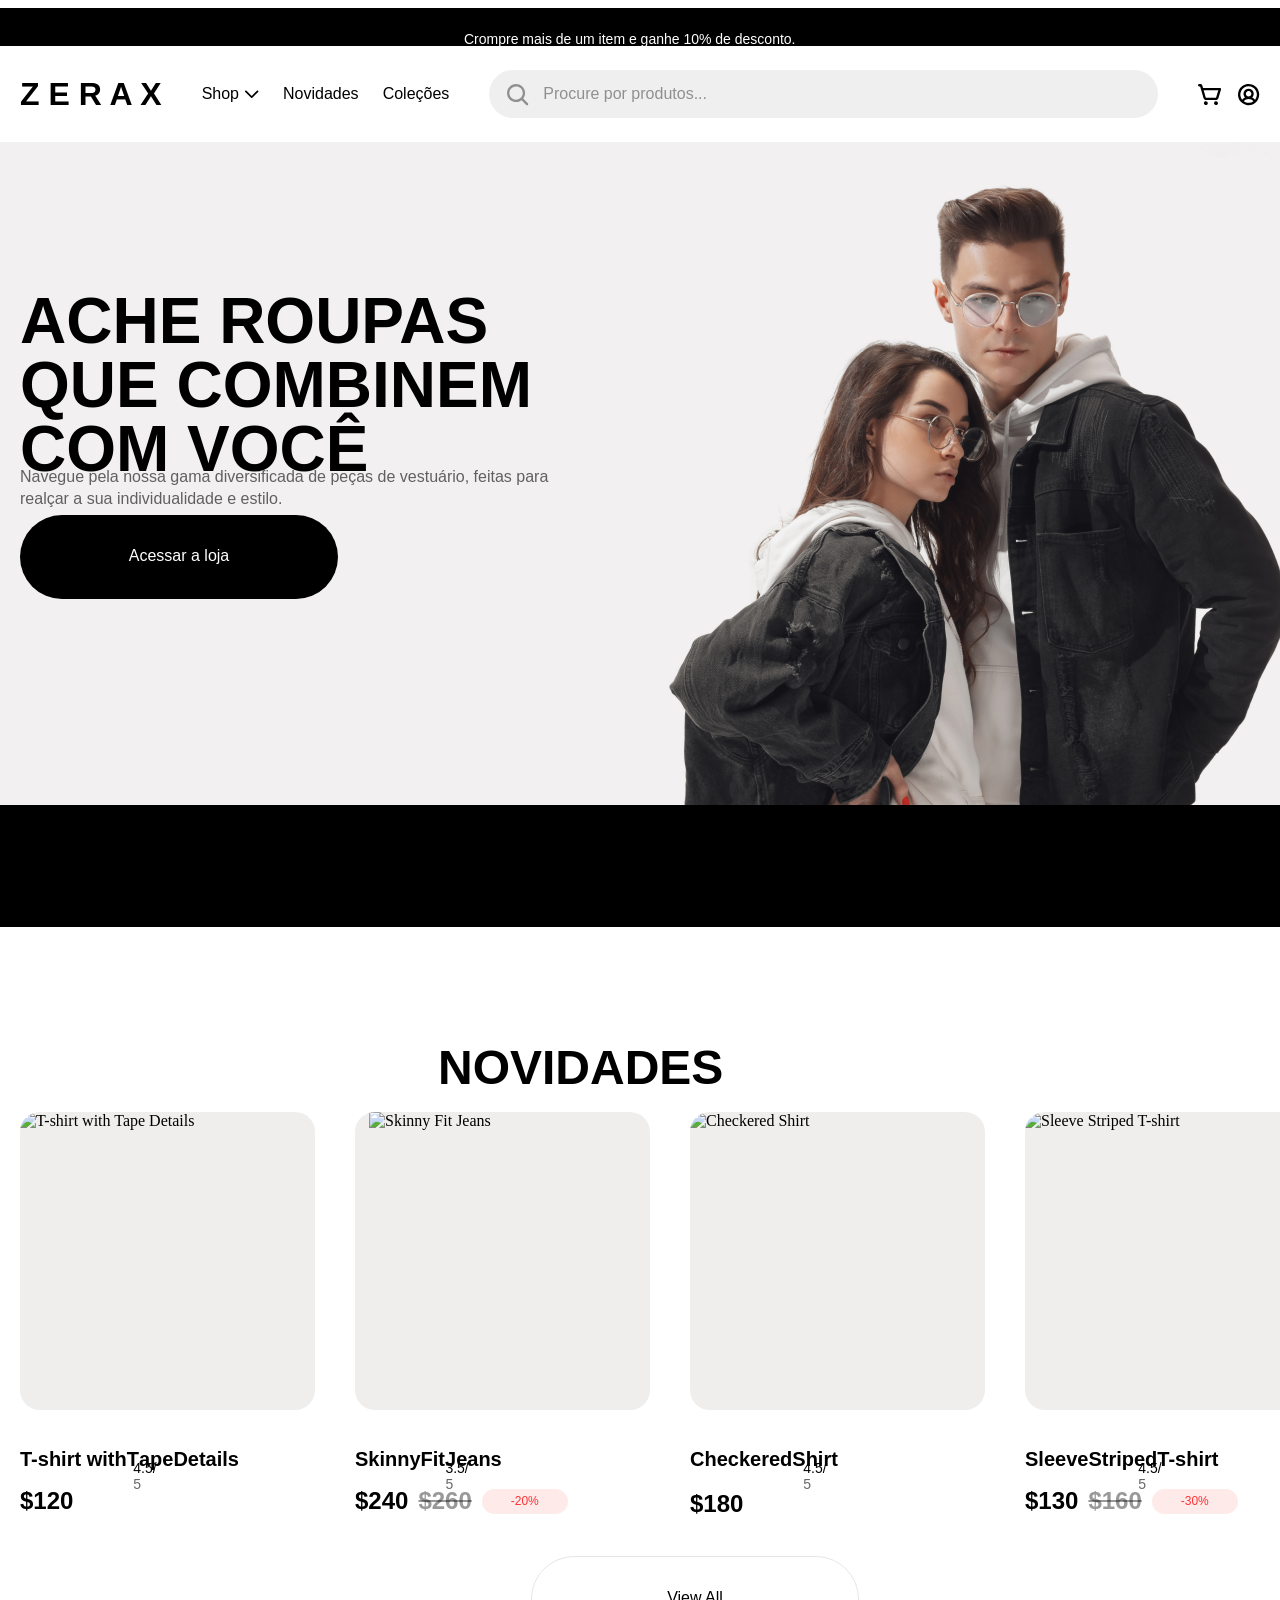
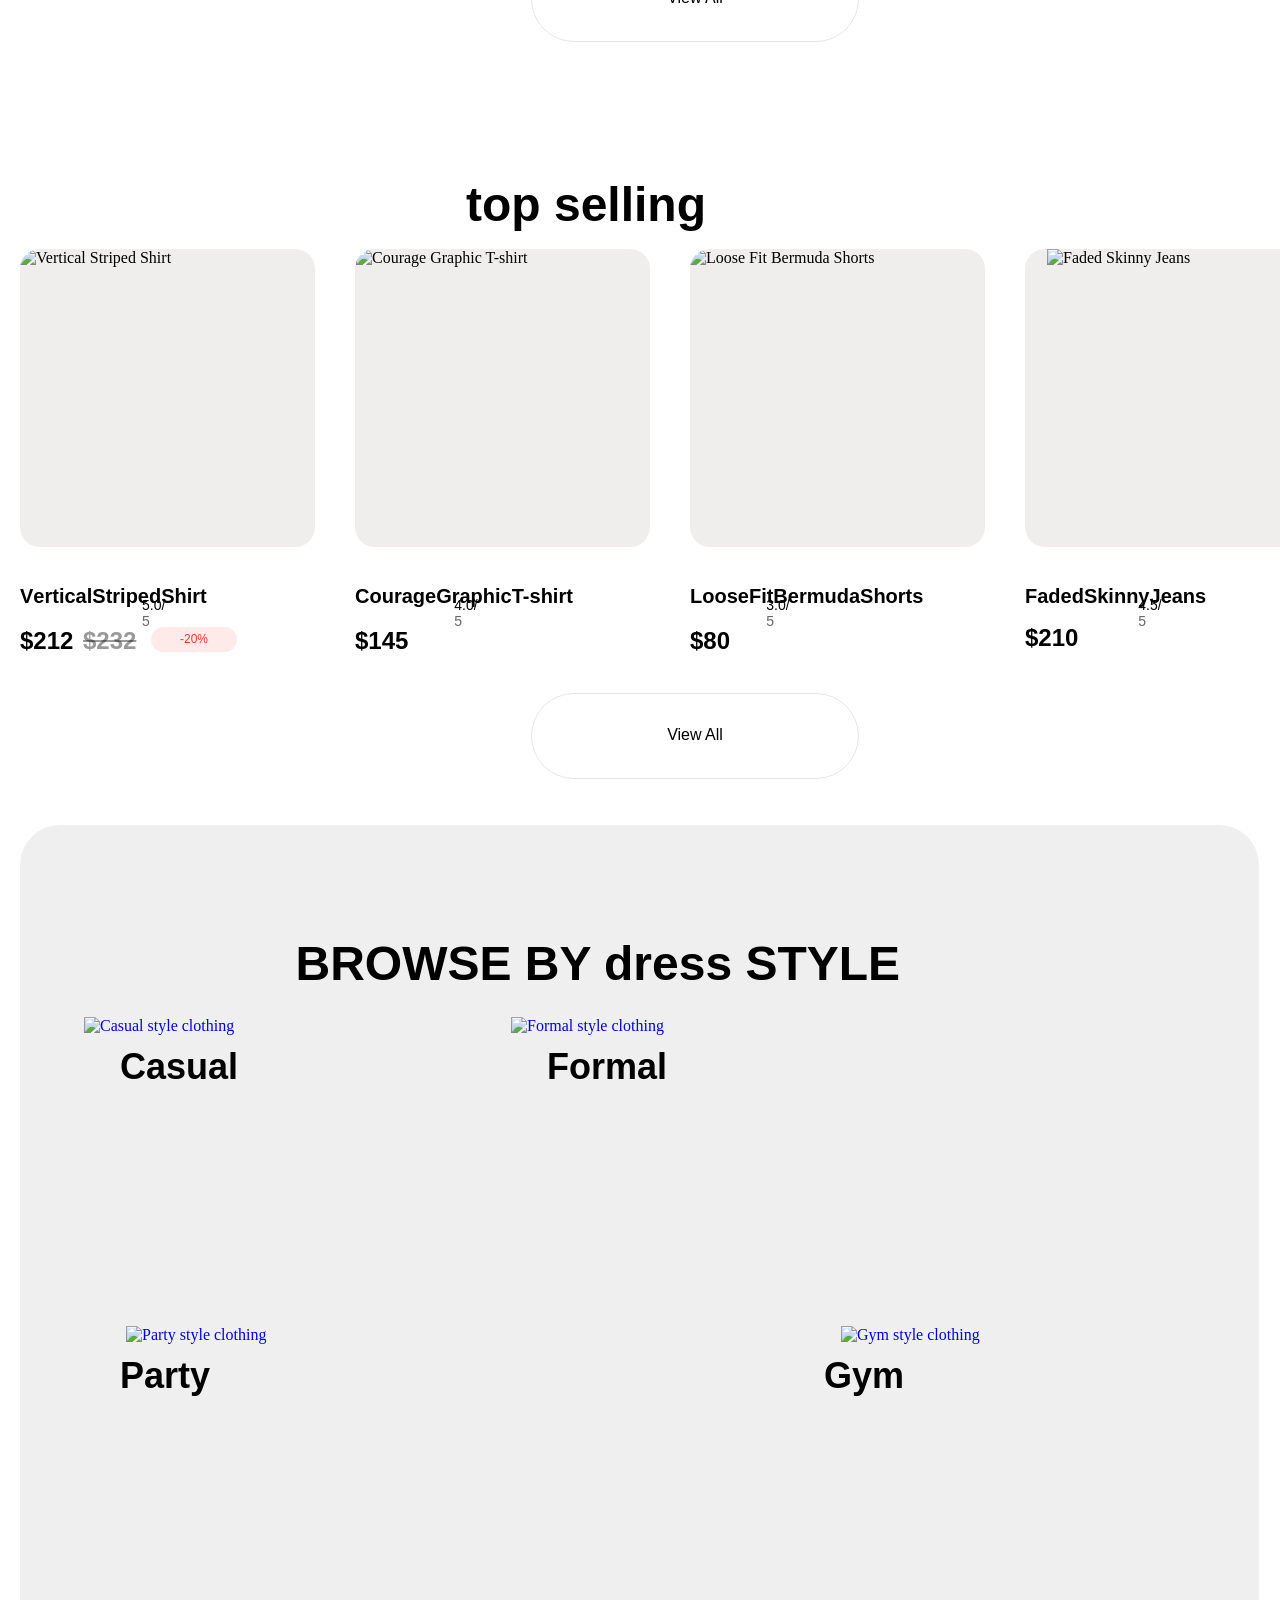
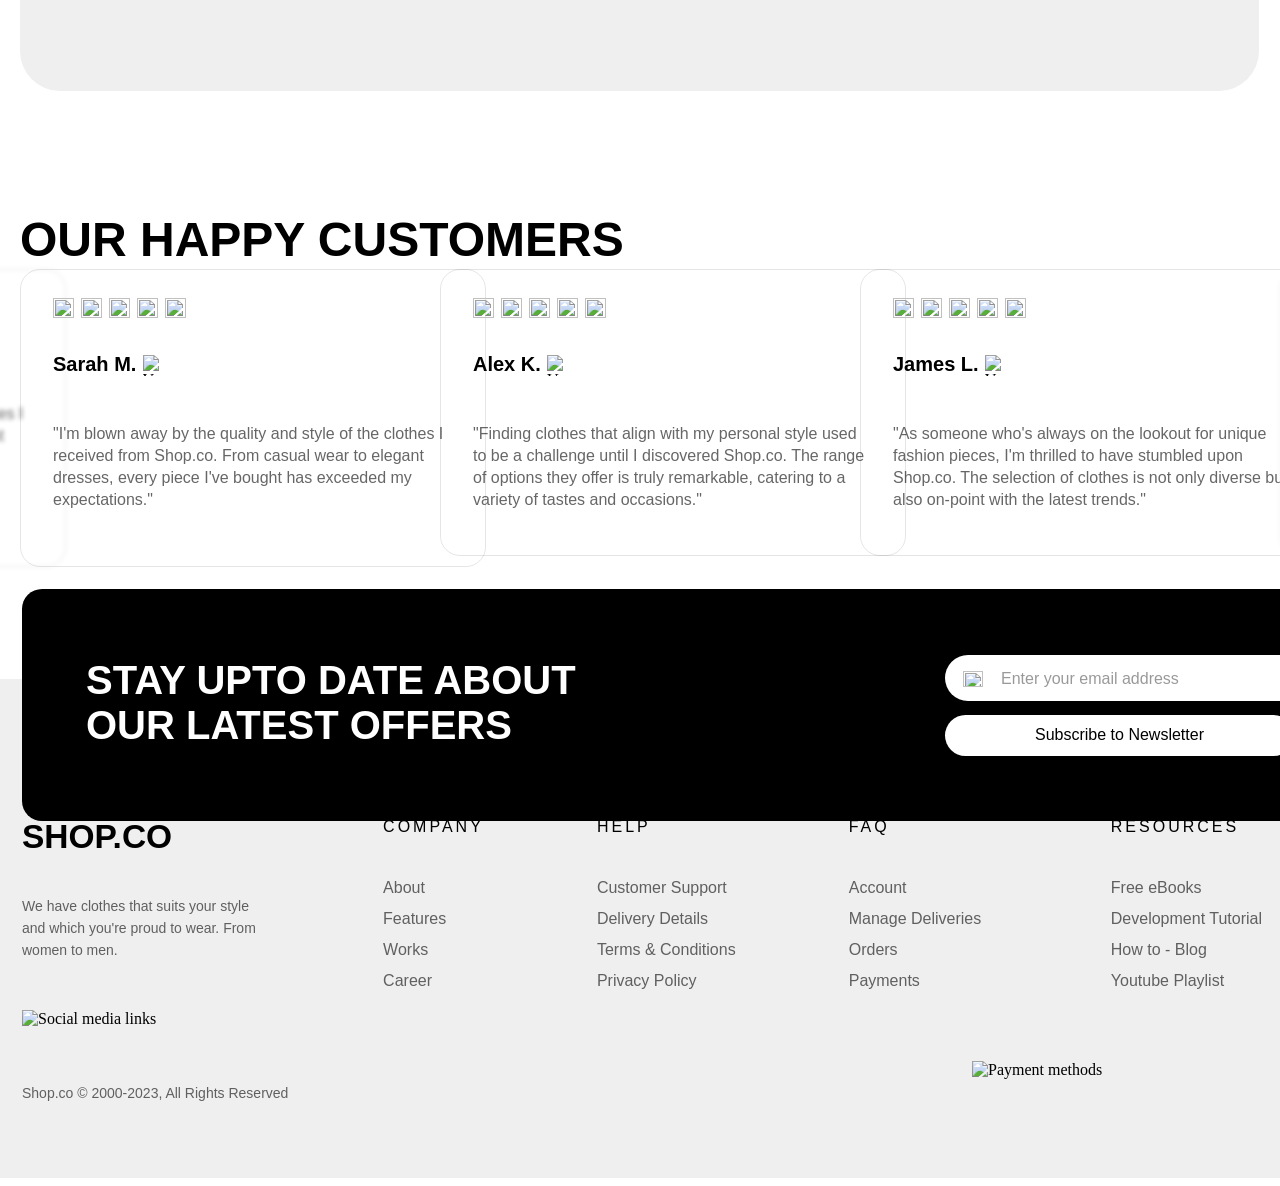
==== commit c7b99bad: "corr 2" ====
--- a/Desktop/home/home_pc.html
+++ b/Desktop/home/home_pc.html
@@ -8,7 +8,7 @@
 </script>
     <meta name="viewport" content="width=device-width, initial-scale=1" />
     <meta charset="utf-8" />
-    <title>SHOP.CO - Find Clothes That Matches Your Style</title>
+    <title>ZERAX</title>
     <link rel="stylesheet" href="globals_home_pc.css" />
     <link rel="stylesheet" href="style_home_pc.css" />
   </head>
@@ -57,18 +57,9 @@
         </section>
         <section class="brands-section">
           <div class="rectangle-2"></div>
-          <div class="group" aria-label="Versace logo"></div>
-          <div class="zara-logo" aria-label="Zara logo"></div>
-          <div class="gucci-logo" aria-label="Gucci logo">
-            <img class="vector-7" src="img/vector-8.svg" alt="" />
-          </div>
-          <div class="prada-logo" aria-label="Prada logo">
-            <div class="group-2"><img class="vector-8" src="img/vector-17.svg" alt="" /></div>
-          </div>
-          <div class="group-3" aria-label="Calvin Klein logo"></div>
         </section>
         <section class="new-arrivals-section" id="newarrivals">
-          <h2 class="text-wrapper-9">NEW ARRIVALS</h2>
+          <h2 class="text-wrapper-9">NOVIDADES</h2>
           <div class="products-grid">
             <article class="product-card">
               <div class="image-wrapper">
--- a/Desktop/home/style_home_pc.css
+++ b/Desktop/home/style_home_pc.css
@@ -143,7 +143,7 @@
   position: absolute;
   width: 85.95%;
   height: 67.2%;
-  top: 32.8%;
+  top: 20.8%;
   left: 14.05%;
 }
 
@@ -177,7 +177,7 @@
 .homepage .text-wrapper-4 {
   position: relative;
   width: fit-content;
-  margin-top: -1px;
+  margin-top: 2px;
   font-family: "Satoshi-Regular", Helvetica;
   font-weight: 400;
   color: #00000066;
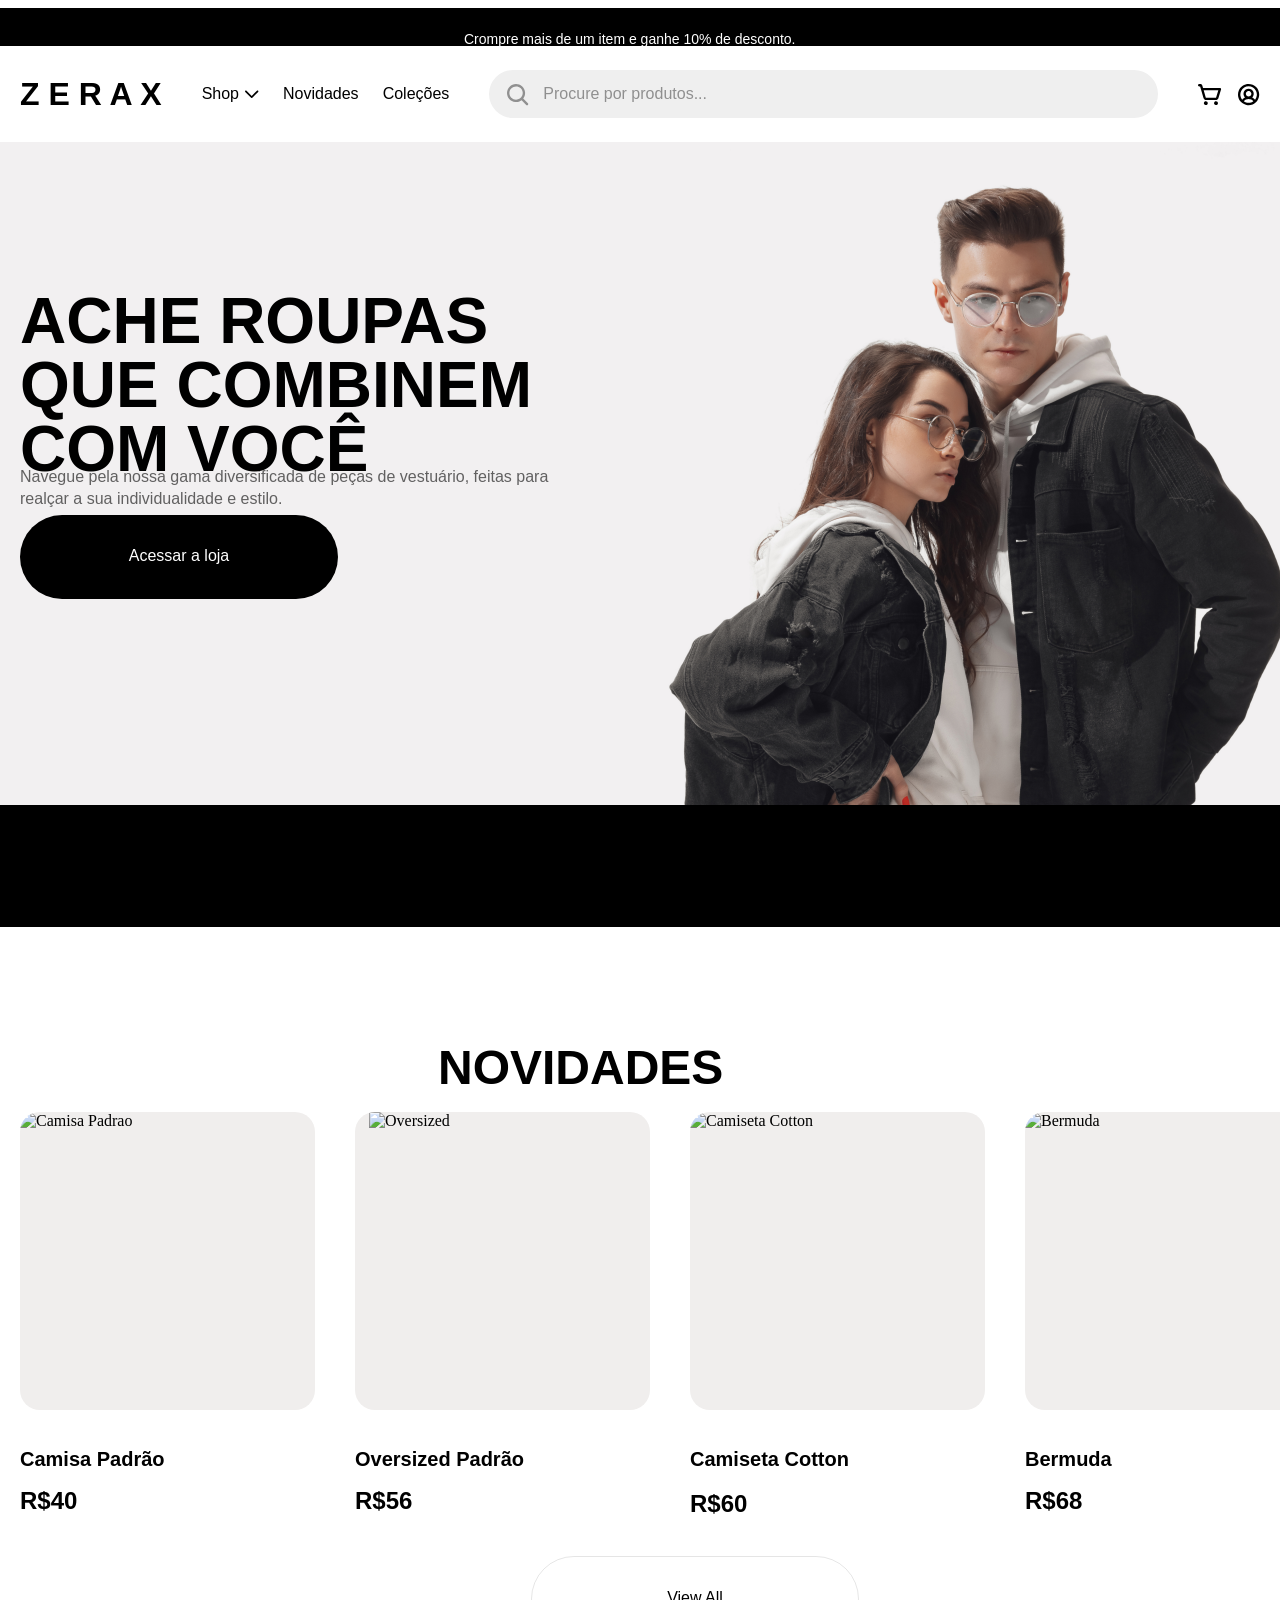
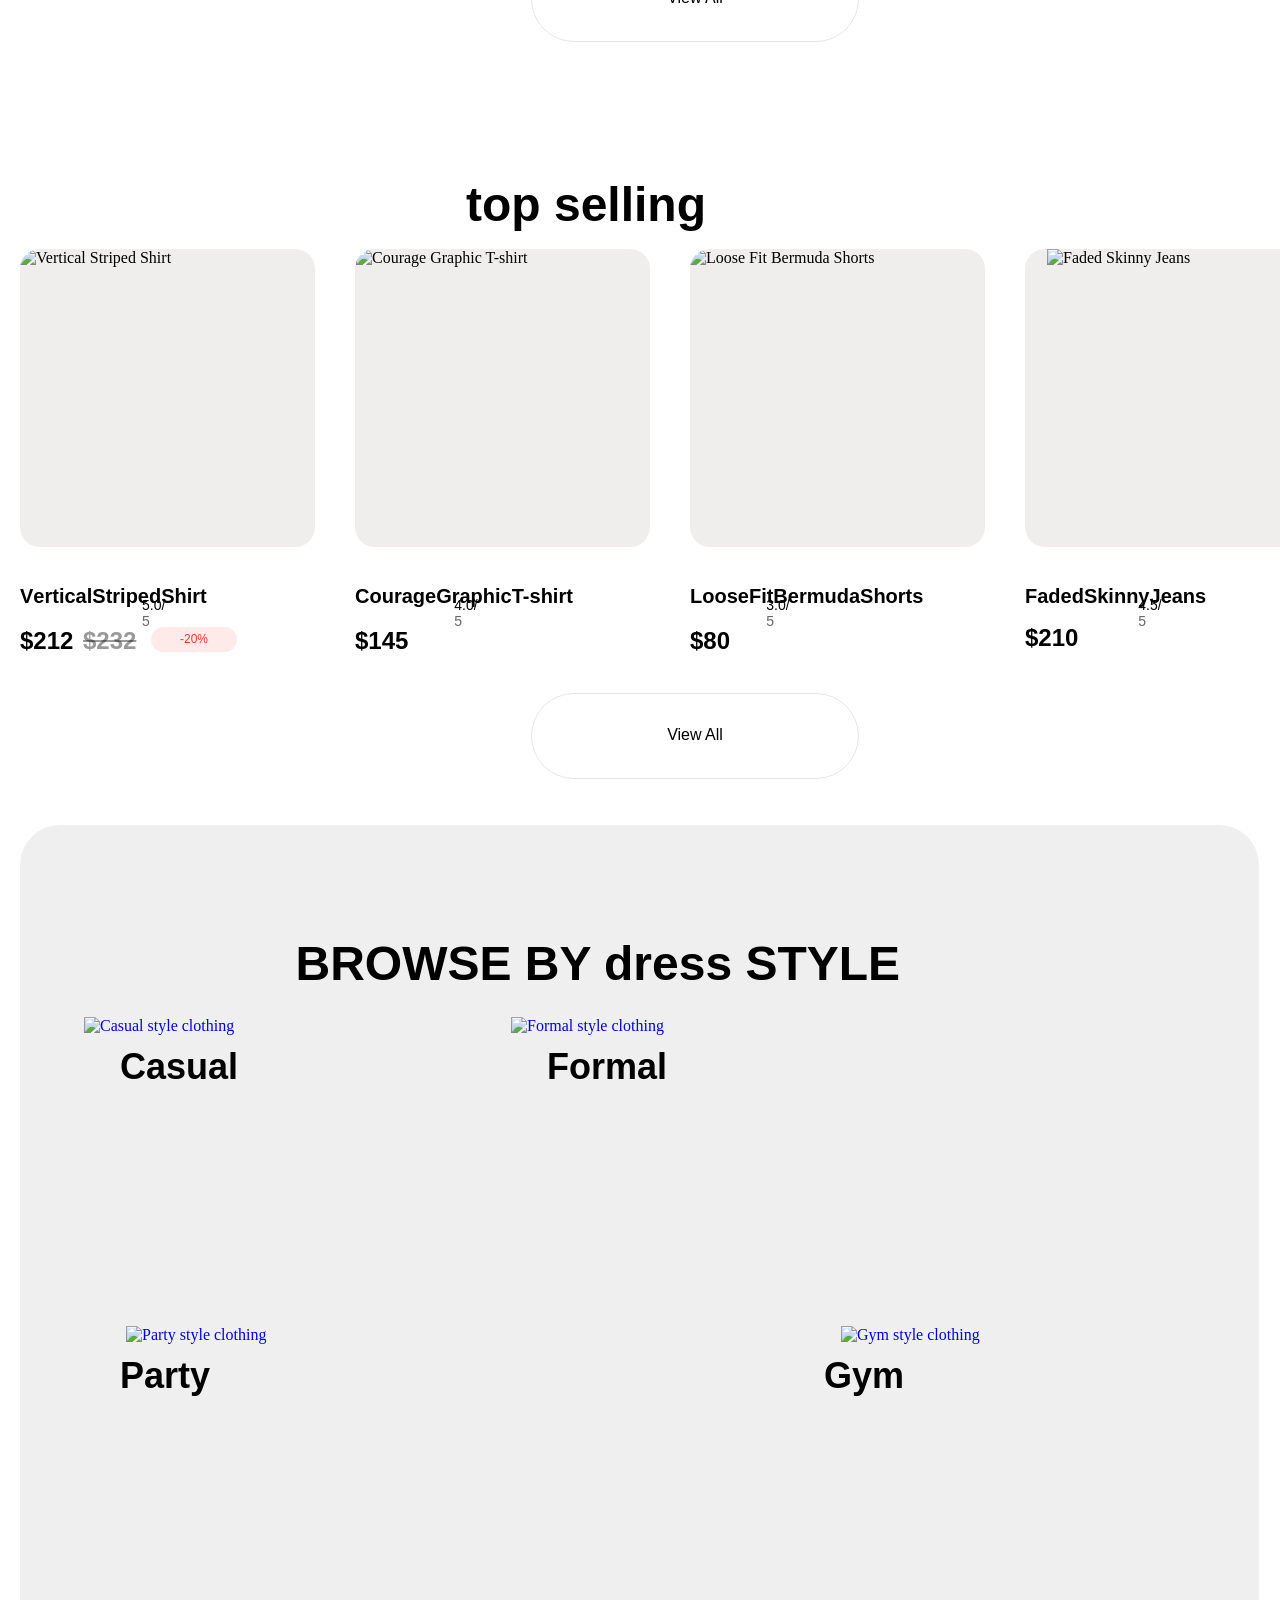
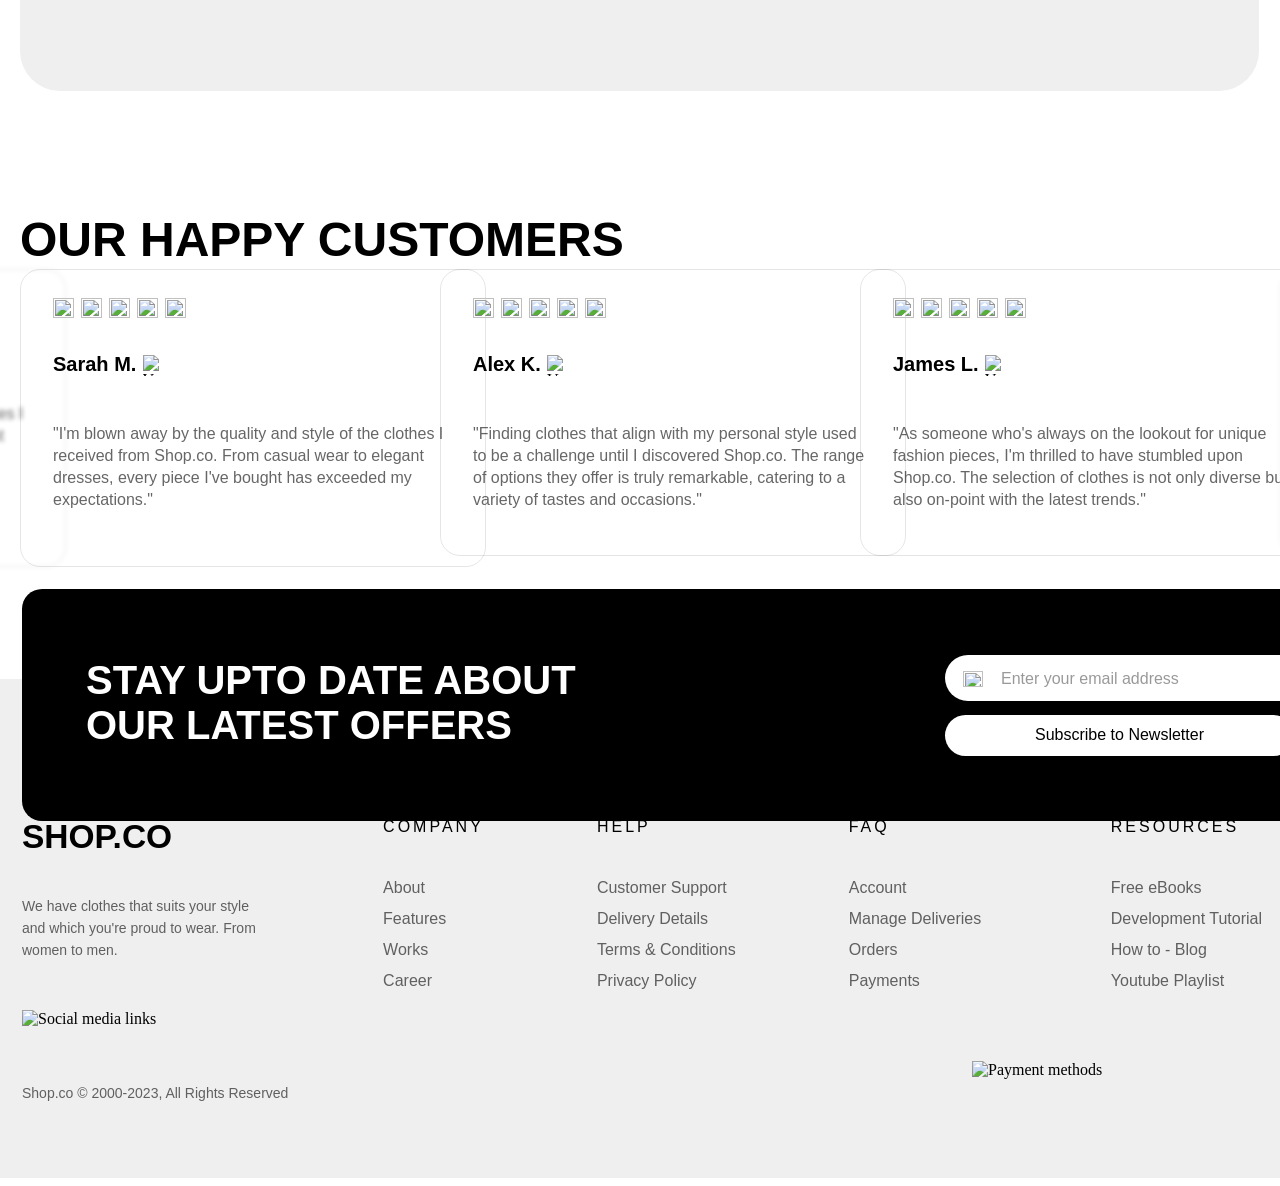
==== commit 3c311f3a: "ajuste cel" ====
--- a/Desktop/home/home_pc.html
+++ b/Desktop/home/home_pc.html
@@ -63,107 +63,57 @@
           <div class="products-grid">
             <article class="product-card">
               <div class="image-wrapper">
-                <img class="image" src="img/image-7.png" alt="T-shirt with Tape Details" />
+                <img class="image" src="img/image-7.png" alt="Camisa Padrao" />
               </div>
               <h3 class="t-SHIRT-WITH-TAPE">
-                <span class="text-wrapper-14">T-</span>
-                <span class="text-wrapper-14">shirt</span>
+                <span class="text-wrapper-14">C</span>
+                <span class="text-wrapper-14">amisa</span>
                 <span class="text-wrapper-14">&nbsp;</span>
-                <span class="text-wrapper-14">with</span>
-                <span class="text-wrapper-14"> T</span>
-                <span class="text-wrapper-14">ape</span>
-                <span class="text-wrapper-14"> D</span>
-                <span class="text-wrapper-14">etails</span>
-              </h3>
-              <div class="frame-9">
-                <div class="frame-10" role="img" aria-label="Rating: 4.5 out of 5 stars">
-                  <img class="star" src="img/star-1-10.svg" alt="" />
-                  <img class="star" src="img/star-2-4.svg" alt="" />
-                  <img class="star" src="img/star-3-11.svg" alt="" />
-                  <img class="star" src="img/star-4-6.svg" alt="" />
-                  <img class="star-2" src="img/star-5-7.svg" alt="" />
-                </div>
-                <p class="element"><span class="text-wrapper-12">4.5/</span> <span class="text-wrapper-13">5</span></p>
-              </div>
+                <span class="text-wrapper-14">P</span>
+                <span class="text-wrapper-14">adrão</span>
+              </h3>
               <div class="frame-17">
-                <div class="text-wrapper-15">$120</div>
+                <div class="text-wrapper-15">R$40</div>
               </div>
             </article>
             <article class="product-card">
               <div class="frame-14">
-                <img class="image-2" src="img/image-8.png" alt="Skinny Fit Jeans" />
+                <img class="image-2" src="img/image-8.png" alt="Oversized" />
               </div>
               <h3 class="SKINNY-FIT-JEANS">
-                <span class="text-wrapper-14">S</span>
-                <span class="text-wrapper-14">kinny</span>
-                <span class="text-wrapper-14"> F</span>
-                <span class="text-wrapper-14">it</span>
-                <span class="text-wrapper-14"> J</span>
-                <span class="text-wrapper-14">eans</span>
-              </h3>
-              <div class="frame-11">
-                <div class="frame-10" role="img" aria-label="Rating: 3.5 out of 5 stars">
-                  <img class="star" src="img/star-1-9.svg" alt="" />
-                  <img class="star" src="img/star-2-6.svg" alt="" />
-                  <img class="star" src="img/star-3-3.svg" alt="" />
-                  <img class="star-2" src="img/star-5-11.svg" alt="" />
-                </div>
-                <p class="element"><span class="text-wrapper-12">3.5/</span> <span class="text-wrapper-13">5</span></p>
-              </div>
+                <span class="text-wrapper-14">O</span>
+                <span class="text-wrapper-14">versized</span>
+                <span class="text-wrapper-14">&nbsp;</span>
+                <span class="text-wrapper-14">P</span>
+                <span class="text-wrapper-14">adrão</span>
+              </h3>
               <div class="frame-20">
-                <div class="text-wrapper-15">$240</div>
-                <div class="text-wrapper-16">$260</div>
-                <div class="frame-19"><div class="text-wrapper-18">-20%</div></div>
+                <div class="text-wrapper-15">R$56</div>
               </div>
             </article>
             <article class="product-card">
               <div class="frame-15">
-                <img class="image" src="img/image-9.png" alt="Checkered Shirt" />
+                <img class="image" src="img/image-9.png" alt="Camiseta Cotton" />
               </div>
               <h3 class="CHECKERED-SHIRT">
                 <span class="text-wrapper-14">C</span>
-                <span class="text-wrapper-14">heckered</span>
-                <span class="text-wrapper-14"> S</span>
-                <span class="text-wrapper-14">hirt</span>
-              </h3>
-              <div class="frame-12">
-                <div class="frame-10" role="img" aria-label="Rating: 4.5 out of 5 stars">
-                  <img class="star" src="img/star-1-4.svg" alt="" />
-                  <img class="star" src="img/star-2-11.svg" alt="" />
-                  <img class="star" src="img/star-3-4.svg" alt="" />
-                  <img class="star" src="img/star-4-8.svg" alt="" />
-                  <img class="star-2" src="img/star-5.svg" alt="" />
-                </div>
-                <p class="element"><span class="text-wrapper-12">4.5/</span> <span class="text-wrapper-13">5</span></p>
-              </div>
-              <div class="text-wrapper-19">$180</div>
+                <span class="text-wrapper-14">amiseta</span>
+                <span class="text-wrapper-14">&nbsp;</span>
+                <span class="text-wrapper-14"> C</span>
+                <span class="text-wrapper-14">otton</span>
+              </h3>
+              <div class="text-wrapper-19">R$60</div>
             </article>
             <article class="product-card">
               <div class="frame-16">
-                <img class="image" src="img/image-10.png" alt="Sleeve Striped T-shirt" />
+                <img class="image" src="img/image-10.png" alt="Bermuda" />
               </div>
               <h3 class="SLEEVE-STRIPED-t">
-                <span class="text-wrapper-14">S</span>
-                <span class="text-wrapper-14">leeve</span>
-                <span class="text-wrapper-14"> S</span>
-                <span class="text-wrapper-14">triped</span>
-                <span class="text-wrapper-14"> T-</span>
-                <span class="text-wrapper-14">shirt</span>
-              </h3>
-              <div class="frame-13">
-                <div class="frame-10" role="img" aria-label="Rating: 4.5 out of 5 stars">
-                  <img class="star" src="img/star-1-13.svg" alt="" />
-                  <img class="star" src="img/star-2-12.svg" alt="" />
-                  <img class="star" src="img/star-3-8.svg" alt="" />
-                  <img class="star" src="img/image.svg" alt="" />
-                  <img class="star-2" src="img/star-5-8.svg" alt="" />
-                </div>
-                <p class="element"><span class="text-wrapper-12">4.5/</span> <span class="text-wrapper-13">5</span></p>
-              </div>
+                <span class="text-wrapper-14">B</span>
+                <span class="text-wrapper-14">ermuda</span>
+              </h3>
               <div class="frame-18">
-                <div class="text-wrapper-15">$130</div>
-                <div class="text-wrapper-16">$160</div>
-                <div class="frame-19"><div class="text-wrapper-17">-30%</div></div>
+                <div class="text-wrapper-15">R$68</div>
               </div>
             </article>
           </div>
